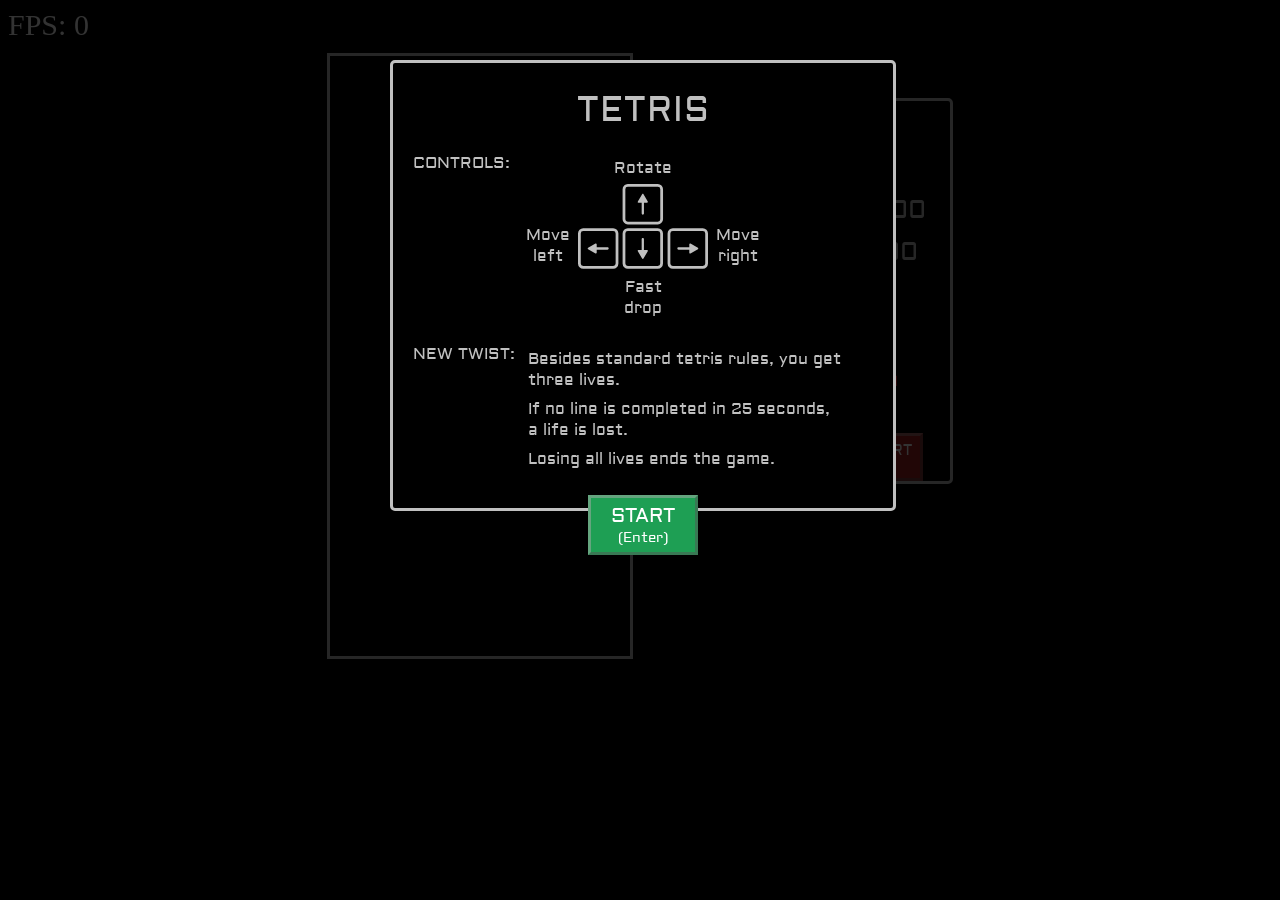
==== index.html @ b509561e "Fixed tileRow being integer" ====
<!DOCTYPE html>
<html lang="en">
<head>
    <meta charset="UTF-8">
    <title>GAME</title>
    <link rel="stylesheet" href="./static/style.css">
    <link rel="stylesheet" href="https://fonts.googleapis.com/css?family=Aldrich">
</head>
<body>
    <div id="fpsWrapper">
        <span>FPS:</span>
        <span id="fpsDisplay">0</span>
    </div>
    <div id="startBox">
        <span id="gameTitle">TETRIS</span>
        <span class="controlsTitle">CONTROLS:</span>
        <div id="controlsWrapper">
            <span id="controlsRotate">Rotate</span>
            <span id="controlsMoveLeft">Move<br>left</span>
            <svg id="controlsKeyImg" xmlns="http://www.w3.org/2000/svg" width="130px" viewBox="7 21.98 86 56.04"><g style="fill:silver;fill-opacity:1"><path d="M47.05 65.64h2.07v-7.17c0-.41.34-.75.75-.75s.75.34.75.75v7.17h2.07c.41 0 .66.44.46.79l-2.82 4.89a.53.53 0 0 1-.92 0l-2.82-4.89a.53.53 0 0 1 .46-.79zm5.65-31.28h-2.07v7.17c0 .41-.34.75-.75.75a.76.76 0 0 1-.75-.75v-7.17h-2.07a.53.53 0 0 1-.46-.79l2.82-4.89c.2-.35.71-.35.92 0l2.82 4.89c.2.35-.05.79-.46.79zm27.93 33.12V65.4h-7.17a.76.76 0 0 1-.75-.75c0-.41.34-.75.75-.75h7.17v-2.07c0-.41.44-.66.79-.46l4.89 2.82c.35.2.35.71 0 .92l-4.89 2.82a.52.52 0 0 1-.79-.45zm-61.26-5.65v2.07h7.17c.41 0 .75.34.75.75s-.34.75-.75.75h-7.17v2.07c0 .41-.44.66-.79.46l-4.89-2.82a.53.53 0 0 1 0-.92l4.89-2.82c.35-.2.79.05.79.46z" style="display:inline;fill:silver;fill-opacity:1"/><rect width="24.93" height="24.88" x="37.41" y="22.92" ry="2.55" style="fill:none;fill-opacity:1;stroke:silver;stroke-width:1.82146;stroke-linecap:round;stroke-linejoin:round;stroke-miterlimit:6.4;stroke-dasharray:none;stroke-opacity:1;paint-order:fill markers stroke"/><rect width="24.89" height="24.89" x="37.42" y="52.2" ry="2.55" style="fill:none;fill-opacity:1;stroke:silver;stroke-width:1.82063;stroke-linecap:round;stroke-linejoin:round;stroke-miterlimit:6.4;stroke-dasharray:none;stroke-opacity:1;paint-order:fill markers stroke"/><rect width="24.91" height="24.91" x="67.18" y="52.2" ry="2.55" style="fill:none;fill-opacity:1;stroke:silver;stroke-width:1.82193;stroke-linecap:round;stroke-linejoin:round;stroke-miterlimit:6.4;stroke-dasharray:none;stroke-opacity:1;paint-order:fill markers stroke"/><rect width="24.9" height="24.88" x="7.91" y="52.22" ry="2.55" style="fill:none;fill-opacity:1;stroke:silver;stroke-width:1.82055;stroke-linecap:round;stroke-linejoin:round;stroke-miterlimit:6.4;stroke-dasharray:none;stroke-opacity:1;paint-order:fill markers stroke"/></g></svg>
            <span id="controlsMoveRight">Move<br>right</span>
            <span id="controlsFastDrop">Fast<br>drop</span>
        </div>
        <span class="controlsTitle">NEW TWIST:</span>
        <span id="newTwistText">Besides standard tetris rules, you get three lives.<span class="break"></span>
                                If no line is completed in 25 seconds, a life is lost.<span class="break"></span>
                                Losing all lives ends the game.</span>
        <button id="startButton">
            <div class="buttonTextWrapper">
                <div id="startButtonText">START</div>
                <div id="startButtonTextShortcut">(Enter)</div>
            </div>
        </button>
    </div>
    <div id="startScreenOverlay"></div>
    <div id="container">
        <div id="gamebox">
            <div id="gameMessageBox">
                <span id="gameMessage"></span>
            </div>
        </div>
        <div id="board">
            <div id="nextTetrominoWrapper">
                <svg class="nextTetromino" xmlns="http://www.w3.org/2000/svg" height="60px" width="120px" viewBox="0 0 120 30"><path d="M2.9 2.9h25v25h-25z" style="fill:#d92327;fill-opacity:1;stroke-width:.17016"/><path d="M0 0v30l3-3V3h24l3-3z" style="fill:#ff4245;fill-opacity:1;stroke-width:.264583"/><path d="M30 0v30H0l3-3h24V3Z" style="fill:#a61b1e;fill-opacity:1;stroke-width:.264583"/><path d="M0 30v-1h1v-1h1v-1h1v1H2v1H1v1zM27 3V2h1V1h1V0h1v1h-1v1h-1v1z" style="fill:#9c191c;fill-opacity:1;stroke-width:.264583"/><path d="M2.9 2.9h25v25h-25z" style="fill:#d92327;fill-opacity:1;stroke-width:.17016" transform="translate(30)"/><path d="M0 0v30l3-3V3h24l3-3z" style="fill:#ff4245;fill-opacity:1;stroke-width:.264583" transform="translate(30)"/><path d="M30 0v30H0l3-3h24V3Z" style="fill:#a61b1e;fill-opacity:1;stroke-width:.264583" transform="translate(30)"/><path d="M0 30v-1h1v-1h1v-1h1v1H2v1H1v1zM27 3V2h1V1h1V0h1v1h-1v1h-1v1z" style="fill:#9c191c;fill-opacity:1;stroke-width:.264583" transform="translate(30)"/><path d="M2.9 2.9h25v25h-25z" style="fill:#d92327;fill-opacity:1;stroke-width:.17016" transform="translate(60)"/><path d="M0 0v30l3-3V3h24l3-3z" style="fill:#ff4245;fill-opacity:1;stroke-width:.264583" transform="translate(60)"/><path d="M30 0v30H0l3-3h24V3Z" style="fill:#a61b1e;fill-opacity:1;stroke-width:.264583" transform="translate(60)"/><path d="M0 30v-1h1v-1h1v-1h1v1H2v1H1v1zM27 3V2h1V1h1V0h1v1h-1v1h-1v1z" style="fill:#9c191c;fill-opacity:1;stroke-width:.264583" transform="translate(60)"/><path d="M2.9 2.9h25v25h-25z" style="fill:#d92327;fill-opacity:1;stroke-width:.17016" transform="translate(90)"/><path d="M0 0v30l3-3V3h24l3-3z" style="fill:#ff4245;fill-opacity:1;stroke-width:.264583" transform="translate(90)"/><path d="M30 0v30H0l3-3h24V3Z" style="fill:#a61b1e;fill-opacity:1;stroke-width:.264583" transform="translate(90)"/><path d="M0 30v-1h1v-1h1v-1h1v1H2v1H1v1zM27 3V2h1V1h1V0h1v1h-1v1h-1v1z" style="fill:#9c191c;fill-opacity:1;stroke-width:.264583" transform="translate(90)"/></svg>
                <svg class="nextTetromino" xmlns="http://www.w3.org/2000/svg" height="60px" width="60px" viewBox="0 0 60 60"><path d="M2.9 2.9h25v25h-25z" style="fill:#fed304;fill-opacity:1;stroke-width:.17016"/><path d="M0 0v30l3-3V3h24l3-3z" style="fill:#fee068;fill-opacity:1;stroke-width:.264583"/><path d="M30 0v30H0l3-3h24V3Z" style="fill:#cca903;fill-opacity:1;stroke-width:.264583"/><path d="M0 30v-1h1v-1h1v-1h1v1H2v1H1v1zM27 3V2h1V1h1V0h1v1h-1v1h-1v1z" style="fill:#c2a103;fill-opacity:1;stroke-width:.264583"/><path d="M2.9 2.9h25v25h-25z" style="fill:#fed304;fill-opacity:1;stroke-width:.17016" transform="translate(0 30)"/><path d="M0 0v30l3-3V3h24l3-3z" style="fill:#fee068;fill-opacity:1;stroke-width:.264583" transform="translate(0 30)"/><path d="M30 0v30H0l3-3h24V3Z" style="fill:#cca903;fill-opacity:1;stroke-width:.264583" transform="translate(0 30)"/><path d="M0 30v-1h1v-1h1v-1h1v1H2v1H1v1zM27 3V2h1V1h1V0h1v1h-1v1h-1v1z" style="fill:#c2a103;fill-opacity:1;stroke-width:.264583" transform="translate(0 30)"/><path d="M2.9 2.9h25v25h-25z" style="fill:#fed304;fill-opacity:1;stroke-width:.17016" transform="translate(30)"/><path d="M0 0v30l3-3V3h24l3-3z" style="fill:#fee068;fill-opacity:1;stroke-width:.264583" transform="translate(30)"/><path d="M30 0v30H0l3-3h24V3Z" style="fill:#cca903;fill-opacity:1;stroke-width:.264583" transform="translate(30)"/><path d="M0 30v-1h1v-1h1v-1h1v1H2v1H1v1zM27 3V2h1V1h1V0h1v1h-1v1h-1v1z" style="fill:#c2a103;fill-opacity:1;stroke-width:.264583" transform="translate(30)"/><path d="M2.9 2.9h25v25h-25z" style="fill:#fed304;fill-opacity:1;stroke-width:.17016" transform="translate(30 30)"/><path d="M0 0v30l3-3V3h24l3-3z" style="fill:#fee068;fill-opacity:1;stroke-width:.264583" transform="translate(30 30)"/><path d="M30 0v30H0l3-3h24V3Z" style="fill:#cca903;fill-opacity:1;stroke-width:.264583" transform="translate(30 30)"/><path d="M0 30v-1h1v-1h1v-1h1v1H2v1H1v1zM27 3V2h1V1h1V0h1v1h-1v1h-1v1z" style="fill:#c2a103;fill-opacity:1;stroke-width:.264583" transform="translate(30 30)"/></svg>
                <svg class="nextTetromino" xmlns="http://www.w3.org/2000/svg" height="60px" width="120px" viewBox="0 0 90 60"><path d="M2.9 2.9h25v25h-25z" style="fill:#eb85b6;fill-opacity:1;stroke-width:.17016" transform="translate(30)"/><path d="M0 0v30l3-3V3h24l3-3z" style="fill:#ffa3cf;fill-opacity:1;stroke-width:.264583" transform="translate(30)"/><path d="M30 0v30H0l3-3h24V3Z" style="fill:#b8688e;fill-opacity:1;stroke-width:.264583" transform="translate(30)"/><path d="M0 30v-1h1v-1h1v-1h1v1H2v1H1v1zM27 3V2h1V1h1V0h1v1h-1v1h-1v1z" style="fill:#ad6186;fill-opacity:1;stroke-width:.264583" transform="translate(30)"/><path d="M2.9 2.9h25v25h-25z" style="fill:#eb85b6;fill-opacity:1;stroke-width:.17016" transform="translate(30 30)"/><path d="M0 0v30l3-3V3h24l3-3z" style="fill:#ffa3cf;fill-opacity:1;stroke-width:.264583" transform="translate(30 30)"/><path d="M30 0v30H0l3-3h24V3Z" style="fill:#b8688e;fill-opacity:1;stroke-width:.264583" transform="translate(30 30)"/><path d="M0 30v-1h1v-1h1v-1h1v1H2v1H1v1zM27 3V2h1V1h1V0h1v1h-1v1h-1v1z" style="fill:#ad6186;fill-opacity:1;stroke-width:.264583" transform="translate(30 30)"/><path d="M2.9 2.9h25v25h-25z" style="fill:#eb85b6;fill-opacity:1;stroke-width:.17016" transform="translate(0 30)"/><path d="M0 0v30l3-3V3h24l3-3z" style="fill:#ffa3cf;fill-opacity:1;stroke-width:.264583" transform="translate(0 30)"/><path d="M30 0v30H0l3-3h24V3Z" style="fill:#b8688e;fill-opacity:1;stroke-width:.264583" transform="translate(0 30)"/><path d="M0 30v-1h1v-1h1v-1h1v1H2v1H1v1zM27 3V2h1V1h1V0h1v1h-1v1h-1v1z" style="fill:#ad6186;fill-opacity:1;stroke-width:.264583" transform="translate(0 30)"/><path d="M2.9 2.9h25v25h-25z" style="fill:#eb85b6;fill-opacity:1;stroke-width:.17016" transform="translate(60 30)"/><path d="M0 0v30l3-3V3h24l3-3z" style="fill:#ffa3cf;fill-opacity:1;stroke-width:.264583" transform="translate(60 30)"/><path d="M30 0v30H0l3-3h24V3Z" style="fill:#b8688e;fill-opacity:1;stroke-width:.264583" transform="translate(60 30)"/><path d="M0 30v-1h1v-1h1v-1h1v1H2v1H1v1zM27 3V2h1V1h1V0h1v1h-1v1h-1v1z" style="fill:#ad6186;fill-opacity:1;stroke-width:.264583" transform="translate(60 30)"/></svg>
                <svg class="nextTetromino" xmlns="http://www.w3.org/2000/svg" height="60px" width="120px" viewBox="0 0 90 60"><path d="M2.9 2.9h25v25h-25z" style="fill:#1fa054;fill-opacity:1;stroke-width:.17016" transform="translate(60)"/><path d="M0 0v30l3-3V3h24l3-3z" style="fill:#53bb6c;fill-opacity:1;stroke-width:.264583" transform="translate(60)"/><path d="M30 0v30H0l3-3h24V3Z" style="fill:#156e3a;fill-opacity:1;stroke-width:.264583" transform="translate(60)"/><path d="M0 30v-1h1v-1h1v-1h1v1H2v1H1v1zM27 3V2h1V1h1V0h1v1h-1v1h-1v1z" style="fill:#166636;fill-opacity:1;stroke-width:.264583" transform="translate(60)"/><path d="M2.9 2.9h25v25h-25z" style="fill:#1fa054;fill-opacity:1;stroke-width:.17016" transform="translate(0 30)"/><path d="M0 0v30l3-3V3h24l3-3z" style="fill:#53bb6c;fill-opacity:1;stroke-width:.264583" transform="translate(0 30)"/><path d="M30 0v30H0l3-3h24V3Z" style="fill:#156e3a;fill-opacity:1;stroke-width:.264583" transform="translate(0 30)"/><path d="M0 30v-1h1v-1h1v-1h1v1H2v1H1v1zM27 3V2h1V1h1V0h1v1h-1v1h-1v1z" style="fill:#166636;fill-opacity:1;stroke-width:.264583" transform="translate(0 30)"/><path d="M2.9 2.9h25v25h-25z" style="fill:#1fa054;fill-opacity:1;stroke-width:.17016" transform="translate(30 30)"/><path d="M0 0v30l3-3V3h24l3-3z" style="fill:#53bb6c;fill-opacity:1;stroke-width:.264583" transform="translate(30 30)"/><path d="M30 0v30H0l3-3h24V3Z" style="fill:#156e3a;fill-opacity:1;stroke-width:.264583" transform="translate(30 30)"/><path d="M0 30v-1h1v-1h1v-1h1v1H2v1H1v1zM27 3V2h1V1h1V0h1v1h-1v1h-1v1z" style="fill:#166636;fill-opacity:1;stroke-width:.264583" transform="translate(30 30)"/><path d="M2.9 2.9h25v25h-25z" style="fill:#1fa054;fill-opacity:1;stroke-width:.17016" transform="translate(60 30)"/><path d="M0 0v30l3-3V3h24l3-3z" style="fill:#53bb6c;fill-opacity:1;stroke-width:.264583" transform="translate(60 30)"/><path d="M30 0v30H0l3-3h24V3Z" style="fill:#156e3a;fill-opacity:1;stroke-width:.264583" transform="translate(60 30)"/><path d="M0 30v-1h1v-1h1v-1h1v1H2v1H1v1zM27 3V2h1V1h1V0h1v1h-1v1h-1v1z" style="fill:#166636;fill-opacity:1;stroke-width:.264583" transform="translate(60 30)"/></svg>
                <svg class="nextTetromino" xmlns="http://www.w3.org/2000/svg" height="60px" width="120px" viewBox="0 0 90 60"><path d="M2.9 2.9h25v25h-25z" style="fill:#5c4133;fill-opacity:1;stroke-width:.17016"/><path d="M0 0v30l3-3V3h24l3-3z" style="fill:#8f654f;fill-opacity:1;stroke-width:.264583"/><path d="M30 0v30H0l3-3h24V3Z" style="fill:#291d17;fill-opacity:1;stroke-width:.264583"/><path d="M0 30v-1h1v-1h1v-1h1v1H2v1H1v1zM27 3V2h1V1h1V0h1v1h-1v1h-1v1z" style="fill:#211712;fill-opacity:1;stroke-width:.264583"/><path d="M2.9 2.9h25v25h-25z" style="fill:#5c4133;fill-opacity:1;stroke-width:.17016" transform="translate(0 30)"/><path d="M0 0v30l3-3V3h24l3-3z" style="fill:#8f654f;fill-opacity:1;stroke-width:.264583" transform="translate(0 30)"/><path d="M30 0v30H0l3-3h24V3Z" style="fill:#291d17;fill-opacity:1;stroke-width:.264583" transform="translate(0 30)"/><path d="M0 30v-1h1v-1h1v-1h1v1H2v1H1v1zM27 3V2h1V1h1V0h1v1h-1v1h-1v1z" style="fill:#211712;fill-opacity:1;stroke-width:.264583" transform="translate(0 30)"/><path d="M2.9 2.9h25v25h-25z" style="fill:#5c4133;fill-opacity:1;stroke-width:.17016" transform="translate(30 30)"/><path d="M0 0v30l3-3V3h24l3-3z" style="fill:#8f654f;fill-opacity:1;stroke-width:.264583" transform="translate(30 30)"/><path d="M30 0v30H0l3-3h24V3Z" style="fill:#291d17;fill-opacity:1;stroke-width:.264583" transform="translate(30 30)"/><path d="M0 30v-1h1v-1h1v-1h1v1H2v1H1v1zM27 3V2h1V1h1V0h1v1h-1v1h-1v1z" style="fill:#211712;fill-opacity:1;stroke-width:.264583" transform="translate(30 30)"/><path d="M2.9 2.9h25v25h-25z" style="fill:#5c4133;fill-opacity:1;stroke-width:.17016" transform="translate(60 30)"/><path d="M0 0v30l3-3V3h24l3-3z" style="fill:#8f654f;fill-opacity:1;stroke-width:.264583" transform="translate(60 30)"/><path d="M30 0v30H0l3-3h24V3Z" style="fill:#291d17;fill-opacity:1;stroke-width:.264583" transform="translate(60 30)"/><path d="M0 30v-1h1v-1h1v-1h1v1H2v1H1v1zM27 3V2h1V1h1V0h1v1h-1v1h-1v1z" style="fill:#211712;fill-opacity:1;stroke-width:.264583" transform="translate(60 30)"/></svg>
                <svg class="nextTetromino" xmlns="http://www.w3.org/2000/svg" height="60px" width="120px" viewBox="0 0 90 60"><path d="M2.9 2.9h25v25h-25z" style="fill:#39a8a3;fill-opacity:1;stroke-width:.17016" transform="translate(30)"/><path d="M0 0v30l3-3V3h24l3-3z" style="fill:#4adbd5;fill-opacity:1;stroke-width:.264583" transform="translate(30)"/><path d="M30 0v30H0l3-3h24V3Z" style="fill:#287572;fill-opacity:1;stroke-width:.264583" transform="translate(30)"/><path d="M0 30v-1h1v-1h1v-1h1v1H2v1H1v1zM27 3V2h1V1h1V0h1v1h-1v1h-1v1z" style="fill:#256e6b;fill-opacity:1;stroke-width:.264583" transform="translate(30)"/><path d="M2.9 2.9h25v25h-25z" style="fill:#39a8a3;fill-opacity:1;stroke-width:.17016" transform="translate(0 30)"/><path d="M0 0v30l3-3V3h24l3-3z" style="fill:#4adbd5;fill-opacity:1;stroke-width:.264583" transform="translate(0 30)"/><path d="M30 0v30H0l3-3h24V3Z" style="fill:#287572;fill-opacity:1;stroke-width:.264583" transform="translate(0 30)"/><path d="M0 30v-1h1v-1h1v-1h1v1H2v1H1v1zM27 3V2h1V1h1V0h1v1h-1v1h-1v1z" style="fill:#256e6b;fill-opacity:1;stroke-width:.264583" transform="translate(0 30)"/><path d="M2.9 2.9h25v25h-25z" style="fill:#39a8a3;fill-opacity:1;stroke-width:.17016" transform="translate(30 30)"/><path d="M0 0v30l3-3V3h24l3-3z" style="fill:#4adbd5;fill-opacity:1;stroke-width:.264583" transform="translate(30 30)"/><path d="M30 0v30H0l3-3h24V3Z" style="fill:#287572;fill-opacity:1;stroke-width:.264583" transform="translate(30 30)"/><path d="M0 30v-1h1v-1h1v-1h1v1H2v1H1v1zM27 3V2h1V1h1V0h1v1h-1v1h-1v1z" style="fill:#256e6b;fill-opacity:1;stroke-width:.264583" transform="translate(30 30)"/><path d="M2.9 2.9h25v25h-25z" style="fill:#39a8a3;fill-opacity:1;stroke-width:.17016" transform="translate(60)"/><path d="M0 0v30l3-3V3h24l3-3z" style="fill:#4adbd5;fill-opacity:1;stroke-width:.264583" transform="translate(60)"/><path d="M30 0v30H0l3-3h24V3Z" style="fill:#287572;fill-opacity:1;stroke-width:.264583" transform="translate(60)"/><path d="M0 30v-1h1v-1h1v-1h1v1H2v1H1v1zM27 3V2h1V1h1V0h1v1h-1v1h-1v1z" style="fill:#256e6b;fill-opacity:1;stroke-width:.264583" transform="translate(60)"/></svg>
                <svg class="nextTetromino" xmlns="http://www.w3.org/2000/svg" height="60px" width="120px" viewBox="0 0 90 60"><path d="M2.9 2.9h25v25h-25z" style="fill:#7e3d97;fill-opacity:1;stroke-width:.17016"/><path d="M0 0v30l3-3V3h24l3-3z" style="fill:#955aa4;fill-opacity:1;stroke-width:.264583"/><path d="M30 0v30H0l3-3h24V3Z" style="fill:#532963;fill-opacity:1;stroke-width:.264583"/><path d="M0 30v-1h1v-1h1v-1h1v1H2v1H1v1zM27 3V2h1V1h1V0h1v1h-1v1h-1v1z" style="fill:#4a2459;fill-opacity:1;stroke-width:.264583"/><path d="M2.9 2.9h25v25h-25z" style="fill:#7e3d97;fill-opacity:1;stroke-width:.17016" transform="translate(30)"/><path d="M0 0v30l3-3V3h24l3-3z" style="fill:#955aa4;fill-opacity:1;stroke-width:.264583" transform="translate(30)"/><path d="M30 0v30H0l3-3h24V3Z" style="fill:#532963;fill-opacity:1;stroke-width:.264583" transform="translate(30)"/><path d="M0 30v-1h1v-1h1v-1h1v1H2v1H1v1zM27 3V2h1V1h1V0h1v1h-1v1h-1v1z" style="fill:#4a2459;fill-opacity:1;stroke-width:.264583" transform="translate(30)"/><path d="M2.9 2.9h25v25h-25z" style="fill:#7e3d97;fill-opacity:1;stroke-width:.17016" transform="translate(30 30)"/><path d="M0 0v30l3-3V3h24l3-3z" style="fill:#955aa4;fill-opacity:1;stroke-width:.264583" transform="translate(30 30)"/><path d="M30 0v30H0l3-3h24V3Z" style="fill:#532963;fill-opacity:1;stroke-width:.264583" transform="translate(30 30)"/><path d="M0 30v-1h1v-1h1v-1h1v1H2v1H1v1zM27 3V2h1V1h1V0h1v1h-1v1h-1v1z" style="fill:#4a2459;fill-opacity:1;stroke-width:.264583" transform="translate(30 30)"/><path d="M2.9 2.9h25v25h-25z" style="fill:#7e3d97;fill-opacity:1;stroke-width:.17016" transform="translate(60 30)"/><path d="M0 0v30l3-3V3h24l3-3z" style="fill:#955aa4;fill-opacity:1;stroke-width:.264583" transform="translate(60 30)"/><path d="M30 0v30H0l3-3h24V3Z" style="fill:#532963;fill-opacity:1;stroke-width:.264583" transform="translate(60 30)"/><path d="M0 30v-1h1v-1h1v-1h1v1H2v1H1v1zM27 3V2h1V1h1V0h1v1h-1v1h-1v1z" style="fill:#4a2459;fill-opacity:1;stroke-width:.264583" transform="translate(60 30)"/></svg>
            </div>
            <div id="boardInfoWrapper">
                <div id="boardInfoLeftColumn">
                    <span class="boardText">TIME</span>
                    <span class="boardText">SCORE</span>
                    <span class="boardText">LEVEL</span>
                    <span class="boardText">LINES</span>
                </div>
                <div id="boardInfoRightColumn">
                    <span id="mainTimer" class="boardValue">00:00</span>
                    <span id="score" class="boardValue">0000</span>
                    <span id="level" class="boardValue">1</span>
                    <span id="lines" class="boardValue">0</span>
                </div>
            </div>
            <div id="livesWrapper">
                <div class="heartWrapper">
                    <span class="heartStopper"></span>
                    <svg class="heart" xmlns="http://www.w3.org/2000/svg" height="40px" width="41px" viewBox="0 0 20 18">
                        <path d="M11 18H9v-1H8v-1H7v-1H6v-1H5v-1H4v-1H3v-1H2v-1H1V8H0V3h1V2h1V1h1V0h5v1h1v1h2V1h1V0h5v1h1v1h1v1h1v5h-1v2h-1v1h-1v1h-1v1h-1v1h-1v1h-1v1h-1v1h-1v1" style="fill:#d92327;fill-opacity:1"/>
                    </svg>
                </div>
                <div class="heartWrapper">
                    <span class="heartStopper"></span>
                    <svg class="heart" xmlns="http://www.w3.org/2000/svg" height="40px" width="41px" viewBox="0 0 20 18">
                        <path d="M11 18H9v-1H8v-1H7v-1H6v-1H5v-1H4v-1H3v-1H2v-1H1V8H0V3h1V2h1V1h1V0h5v1h1v1h2V1h1V0h5v1h1v1h1v1h1v5h-1v2h-1v1h-1v1h-1v1h-1v1h-1v1h-1v1h-1v1h-1v1" style="fill:#d92327;fill-opacity:1"/>
                    </svg>
                </div>
                <div class="heartWrapper">
                    <span class="heartStopper">25</span>
                    <svg class="heart" xmlns="http://www.w3.org/2000/svg" height="40px" width="41px" viewBox="0 0 20 18">
                        <path d="M11 18H9v-1H8v-1H7v-1H6v-1H5v-1H4v-1H3v-1H2v-1H1V8H0V3h1V2h1V1h1V0h5v1h1v1h2V1h1V0h5v1h1v1h1v1h1v5h-1v2h-1v1h-1v1h-1v1h-1v1h-1v1h-1v1h-1v1h-1v1" style="fill:#d92327;fill-opacity:1"/>
                    </svg>
                </div>
            </div>
            <div id="boardButtonsWrapper">
                <button id="pauseButton" class="pauseButtonRed">
                    <div class="buttonTextWrapper">
                        <div id="pauseButtonText" class="buttonText">PAUSE</div>
                        <div class="buttonTextShortcut">(Space)</div>
                    </div>
                </button>
                <button id="restartButton">
                    <div class="buttonTextWrapper">
                        <div class="buttonText">RESTART</div>
                        <div class="buttonTextShortcut">(R)</div>
                    </div>
                </button>
            </div>
        </div>
    </div>
    <script type="module" src="./static/script.js"></script>
</body>
</html>
---- static/style.css ----
body {
    background-color: black;
}

#container {
    display: flex;
    justify-content: center;
    column-gap: 5vw;
}

#fpsWrapper {
    position: absolute;
    color: white;
    font-size: 30px;
}

/* ------------------------------ TETROMINOES ------------------------------*/

.tetromino {
    margin: 0;
    padding: 0;
    position: absolute;
    top: 0px;
    left: 150px;
    line-height: 0;
}

.emptyTile {
    display: inline-block;
    margin: 0;
    padding: 0;
    width: 30px;
    height: 30px;
}

.tile {
    position: relative;
    margin: 0;
    padding: 0;
}

.tileFall {
    transition: transform 0.2s;
}

@keyframes brightenMiddle {
    0% {}
    70% {fill: #f2f2f2;}
    100% {opacity: 0;}
}

.tileMiddleBrighten {
    animation: brightenMiddle 0.3s forwards;
}

@keyframes brightenLeft {
    0% {}
    70% {fill: #ffffff;}
    100% {opacity: 0;}
}

.tileLeftBrighten {
    animation: brightenLeft 0.3s forwards;
}

@keyframes brightenRight {
    0% {}
    70% {fill: #d1d1d1;}
    100% {opacity: 0;}
}

.tileRightBrighten {
    animation: brightenRight 0.3s forwards;
}

@keyframes brightenCorners {
    0% {}
    70% {fill: #c9c9c9;}
    100% {opacity: 0;}
}

.tileCornersBrighten {
    animation: brightenCorners 0.3s forwards;
}

/* ------------------------------ START SCREEN ------------------------------*/

#startBox {
    display: flex;
    flex-direction: column;
    position: fixed;
    border: 3px solid #C0C0C0;
    background-color: black;
    border-radius: 5px;
    font-family: "Aldrich", sans-serif;
    color: #C0C0C0;
    z-index: 10;
    left: 50%;
    top: 60px;
    margin-left: -250px;
    height: 445px;
    width: 500px;
    align-items: center;
}

#startScreenOverlay {
    position: absolute;
    z-index: 9;
    top: 0;
    left: 0;
    width: 100%;
    height: 100%;
    background: rgba(0,0,0,0.8);
}

#gameTitle {
    font-size: 35px;
    letter-spacing: 1px;
    margin-bottom: -5px;
    margin-top: 25px;
}

/*------- START SCREEN: CONTROLS OVERVIEW -------*/

.controlsTitle {
    margin-top: 25px;
    align-self: start;
    margin-left: 20px;
}

#controlsWrapper {
    margin-top: -16px;
    display: grid;
    text-align: center;
    row-gap: 5px;
    column-gap: 5px;
    font-size: 16px;
}

#controlsRotate {
    grid-row: 1;
    grid-column: 2;
}

#controlsMoveLeft {
    grid-row: 2;
    grid-column: 1;
    align-self: end;
    margin-bottom: 2px;
    margin-right: 3px;
}

#controlsKeyImg {
    grid-row: 2;
    grid-column: 2;
}

#controlsMoveRight {
    grid-row: 2;
    grid-column: 3;
    align-self: end;
    margin-bottom: 2px;
    margin-left: 3px;
}

#controlsFastDrop {
    margin-top: 3px;
    grid-row: 3;
    grid-column: 2;
}

/*------- START SCREEN: RULES TEXT -------*/

#newTwistText {
    margin-left: 135px;
    margin-right: 52px;
    margin-top: -16px;
}

.break {
    display: block;
    margin-bottom: 8px;
}

/*------- START SCREEN: START BUTTON -------*/

#startButton {
    border-top: 3px inset rgba(255,255,255,.5);
    border-left: 3px inset rgba(255,255,255,.5);
	border-right: 3px inset rgba(0,0,0,.5);
    border-bottom: 3px inset rgba(0,0,0,.5);
	cursor: pointer;
	width: 110px;
    padding: 0;
    margin-top: 25px;
    display: flex;
    justify-content: center;
    align-content: center;
    background: hsl(145, 68%, 37%);

    &:focus,
	&:hover {
		background: hsl(145, 91%, 42%);
	}
}

#startButtonText {
    font-size: 20px;
}

#startButtonTextShortcut {
    font-size: 14px;
}

/* -------------------------------- GAMEBOX --------------------------------*/

#gamebox {
    position: relative;
    background-color: black;
    border: 3px solid #C0C0C0;
    margin-top: 5vh;
    height: 600px;
    width: 300px;
    min-width: 300px;
}

/*------- GAMEBOX: MESSAGE BOX -------*/

#gameMessageBox {
    display: none;
    position: absolute;
    background-color: black;
    z-index: 8;
    border: 3px solid #C0C0C0;
    border-radius: 5px;
    left: 57px;
    top: 200px;
    height: 60px;
    width: 180px;
    justify-content: center;
    align-items: center;
}

#gameMessage {
    font-family: "Aldrich", sans-serif;
    color: #C0C0C0;
    font-size: 25px;
    margin-bottom: -5px;
}

/* ------------------------------ STATUS BOARD ------------------------------*/

#board {
    border: 3px solid #C0C0C0;
    border-radius: 5px;
    margin-top: 10vh;
    height: 380px;
    width: 250px;
    min-width: 250px;
    font-family: "Aldrich", sans-serif;
    color: #C0C0C0;
    display: flex;
    flex-direction: column;
}

/*--------- STATUS BOARD: NEXT TETROMINO ---------*/

#nextTetrominoWrapper {
    margin-top: 25px;
    height: 60px;
    display: flex;
    justify-content: center;
}

.nextTetromino {
    opacity: 0;
    position: absolute;
}

#test1 {
    opacity: 1;
}

/*---------- STATUS BOARD: TIME & SCORE ----------*/

#boardInfoWrapper {
    display: flex;
    justify-content: center;
    column-gap: 30px;
    margin-top: 25px;
    font-size: 25px;
}

#boardInfoLeftColumn {
    display: flex;
    flex-direction: column;
    row-gap: 10px;
}

#boardInfoRightColumn {
    display: flex;
    flex-direction: column;
    row-gap: 10px;
}

.boardValue {
    width: 81px;
}

/*-------------- STATUS BOARD: LIVES --------------*/

#livesWrapper {
    align-self: center;
    margin-top: 15px;
    display: flex;
    column-gap: 10px;
    width: 143px;
}

.heartWrapper {
    display: flex;
    align-items: center;
    justify-content: center;
}

.heartStopper {
    position: absolute;
    font-size: 22px;
    color: #cecece;
    z-index: 9;
}

.heart {
    transform-origin: center;
}

@keyframes refillHeartAnimation {
    50% {transform: scale(1.2);}
}

.refillHeart {
    animation: refillHeartAnimation 0.6s;
}

@keyframes heartBlinkLastSecsAnimation {
    0% {}
    20% {opacity: 0;}
    40% {opacity: 1;}
}

.heartBlinkLastSecs {
    animation: heartBlinkLastSecsAnimation 1s;
    animation-iteration-count: 3;
}

@keyframes removeHeartAnimation {
    0% {}
    20% {opacity: 0;}
    40% {opacity: 1;}
    60% {opacity: 0;}
    80% {opacity: 1;}
    100% {opacity: 0;}
}

.removedHeart {
    animation: removeHeartAnimation 0.5s forwards;
}

/*------- STATUS BOARD: PAUSE/RESTART BUTTONS -------*/

#boardButtonsWrapper {
    display: flex;
    column-gap: 12px;
    justify-content: center;
    margin-top: 25px;
}

#boardButtonsWrapper button {
    border-top: 3px inset rgba(255,255,255,.5);
    border-left: 3px inset rgba(255,255,255,.5);
	border-right: 3px inset rgba(0,0,0,.5);
    border-bottom: 3px inset rgba(0,0,0,.5);
	cursor: pointer;
	width: 92px;
    padding: 0;
    display: flex;
    justify-content: center;
    align-content: center;
}

.pauseButtonRed {
    background: hsl(177, 60%, 38%);

    &:focus,
	&:hover {
		background: hsl(177, 83%, 43%);
	}
}

.pauseButtonGreen {
    background: hsl(145, 68%, 37%);

    &:focus,
	&:hover {
		background: hsl(145, 91%, 42%);
	}
}

#restartButton {
    background: hsl(359, 70%, 38%);

    &:focus,
	&:hover {
		background: hsl(359, 93%, 43%);
	}
}

.buttonTextWrapper {
    padding: 4px;
    padding-top: 5px;
    font-family: "Aldrich", sans-serif;
	color: white;
}

.buttonText {
    font-size: 15px;
}

.buttonTextShortcut {
    font-size: 10px;
}
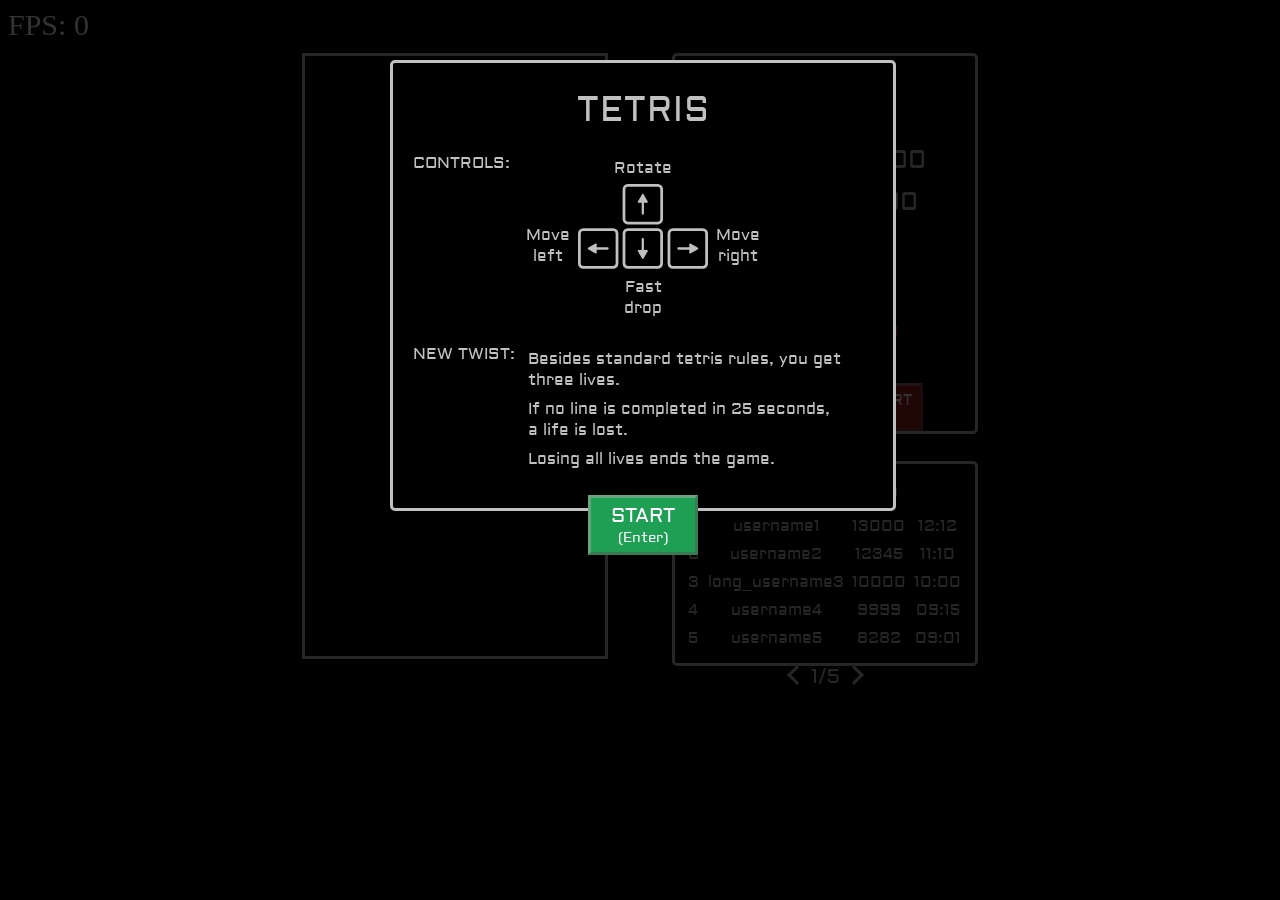
==== commit 79ae0c4d: "Scoreboard and score adding front end. No api calls yet" ====
--- a/index.html
+++ b/index.html
@@ -2,7 +2,7 @@
 <html lang="en">
 <head>
     <meta charset="UTF-8">
-    <title>GAME</title>
+    <title>TETRIS</title>
     <link rel="stylesheet" href="./static/style.css">
     <link rel="stylesheet" href="https://fonts.googleapis.com/css?family=Aldrich">
 </head>
@@ -27,78 +27,130 @@
                                 Losing all lives ends the game.</span>
         <button id="startButton">
             <div class="buttonTextWrapper">
-                <div id="startButtonText">START</div>
-                <div id="startButtonTextShortcut">(Enter)</div>
+                <div class="startSubmitButtonText">START</div>
+                <div class="startSubmitButtonTextShortcut">(Enter)</div>
             </div>
         </button>
     </div>
-    <div id="startScreenOverlay"></div>
+    <div id="gameOverBox">
+        <span id="gameOverTitle">GAME OVER</span>
+        <span id="gameOverText">{responseText} You've scored {score} points, ranking at position #XX on scoreboard, which puts you in the top XX% of all players.</span>
+        <span id="gameOverNameText">Enter your name for scoreboard:</span>
+        <input id="nameInput" maxlength="14">
+        <button id="submitScoreButton" disabled>
+            <div class="buttonTextWrapper">
+                <div class="startSubmitButtonText">SUBMIT</div>
+                <div class="startSubmitButtonTextShortcut">(Enter)</div>
+            </div>
+        </button>
+    </div>
+    <div id="screenOverlay"></div>
     <div id="container">
         <div id="gamebox">
             <div id="gameMessageBox">
                 <span id="gameMessage"></span>
             </div>
         </div>
-        <div id="board">
-            <div id="nextTetrominoWrapper">
-                <svg class="nextTetromino" xmlns="http://www.w3.org/2000/svg" height="60px" width="120px" viewBox="0 0 120 30"><path d="M2.9 2.9h25v25h-25z" style="fill:#d92327;fill-opacity:1;stroke-width:.17016"/><path d="M0 0v30l3-3V3h24l3-3z" style="fill:#ff4245;fill-opacity:1;stroke-width:.264583"/><path d="M30 0v30H0l3-3h24V3Z" style="fill:#a61b1e;fill-opacity:1;stroke-width:.264583"/><path d="M0 30v-1h1v-1h1v-1h1v1H2v1H1v1zM27 3V2h1V1h1V0h1v1h-1v1h-1v1z" style="fill:#9c191c;fill-opacity:1;stroke-width:.264583"/><path d="M2.9 2.9h25v25h-25z" style="fill:#d92327;fill-opacity:1;stroke-width:.17016" transform="translate(30)"/><path d="M0 0v30l3-3V3h24l3-3z" style="fill:#ff4245;fill-opacity:1;stroke-width:.264583" transform="translate(30)"/><path d="M30 0v30H0l3-3h24V3Z" style="fill:#a61b1e;fill-opacity:1;stroke-width:.264583" transform="translate(30)"/><path d="M0 30v-1h1v-1h1v-1h1v1H2v1H1v1zM27 3V2h1V1h1V0h1v1h-1v1h-1v1z" style="fill:#9c191c;fill-opacity:1;stroke-width:.264583" transform="translate(30)"/><path d="M2.9 2.9h25v25h-25z" style="fill:#d92327;fill-opacity:1;stroke-width:.17016" transform="translate(60)"/><path d="M0 0v30l3-3V3h24l3-3z" style="fill:#ff4245;fill-opacity:1;stroke-width:.264583" transform="translate(60)"/><path d="M30 0v30H0l3-3h24V3Z" style="fill:#a61b1e;fill-opacity:1;stroke-width:.264583" transform="translate(60)"/><path d="M0 30v-1h1v-1h1v-1h1v1H2v1H1v1zM27 3V2h1V1h1V0h1v1h-1v1h-1v1z" style="fill:#9c191c;fill-opacity:1;stroke-width:.264583" transform="translate(60)"/><path d="M2.9 2.9h25v25h-25z" style="fill:#d92327;fill-opacity:1;stroke-width:.17016" transform="translate(90)"/><path d="M0 0v30l3-3V3h24l3-3z" style="fill:#ff4245;fill-opacity:1;stroke-width:.264583" transform="translate(90)"/><path d="M30 0v30H0l3-3h24V3Z" style="fill:#a61b1e;fill-opacity:1;stroke-width:.264583" transform="translate(90)"/><path d="M0 30v-1h1v-1h1v-1h1v1H2v1H1v1zM27 3V2h1V1h1V0h1v1h-1v1h-1v1z" style="fill:#9c191c;fill-opacity:1;stroke-width:.264583" transform="translate(90)"/></svg>
-                <svg class="nextTetromino" xmlns="http://www.w3.org/2000/svg" height="60px" width="60px" viewBox="0 0 60 60"><path d="M2.9 2.9h25v25h-25z" style="fill:#fed304;fill-opacity:1;stroke-width:.17016"/><path d="M0 0v30l3-3V3h24l3-3z" style="fill:#fee068;fill-opacity:1;stroke-width:.264583"/><path d="M30 0v30H0l3-3h24V3Z" style="fill:#cca903;fill-opacity:1;stroke-width:.264583"/><path d="M0 30v-1h1v-1h1v-1h1v1H2v1H1v1zM27 3V2h1V1h1V0h1v1h-1v1h-1v1z" style="fill:#c2a103;fill-opacity:1;stroke-width:.264583"/><path d="M2.9 2.9h25v25h-25z" style="fill:#fed304;fill-opacity:1;stroke-width:.17016" transform="translate(0 30)"/><path d="M0 0v30l3-3V3h24l3-3z" style="fill:#fee068;fill-opacity:1;stroke-width:.264583" transform="translate(0 30)"/><path d="M30 0v30H0l3-3h24V3Z" style="fill:#cca903;fill-opacity:1;stroke-width:.264583" transform="translate(0 30)"/><path d="M0 30v-1h1v-1h1v-1h1v1H2v1H1v1zM27 3V2h1V1h1V0h1v1h-1v1h-1v1z" style="fill:#c2a103;fill-opacity:1;stroke-width:.264583" transform="translate(0 30)"/><path d="M2.9 2.9h25v25h-25z" style="fill:#fed304;fill-opacity:1;stroke-width:.17016" transform="translate(30)"/><path d="M0 0v30l3-3V3h24l3-3z" style="fill:#fee068;fill-opacity:1;stroke-width:.264583" transform="translate(30)"/><path d="M30 0v30H0l3-3h24V3Z" style="fill:#cca903;fill-opacity:1;stroke-width:.264583" transform="translate(30)"/><path d="M0 30v-1h1v-1h1v-1h1v1H2v1H1v1zM27 3V2h1V1h1V0h1v1h-1v1h-1v1z" style="fill:#c2a103;fill-opacity:1;stroke-width:.264583" transform="translate(30)"/><path d="M2.9 2.9h25v25h-25z" style="fill:#fed304;fill-opacity:1;stroke-width:.17016" transform="translate(30 30)"/><path d="M0 0v30l3-3V3h24l3-3z" style="fill:#fee068;fill-opacity:1;stroke-width:.264583" transform="translate(30 30)"/><path d="M30 0v30H0l3-3h24V3Z" style="fill:#cca903;fill-opacity:1;stroke-width:.264583" transform="translate(30 30)"/><path d="M0 30v-1h1v-1h1v-1h1v1H2v1H1v1zM27 3V2h1V1h1V0h1v1h-1v1h-1v1z" style="fill:#c2a103;fill-opacity:1;stroke-width:.264583" transform="translate(30 30)"/></svg>
-                <svg class="nextTetromino" xmlns="http://www.w3.org/2000/svg" height="60px" width="120px" viewBox="0 0 90 60"><path d="M2.9 2.9h25v25h-25z" style="fill:#eb85b6;fill-opacity:1;stroke-width:.17016" transform="translate(30)"/><path d="M0 0v30l3-3V3h24l3-3z" style="fill:#ffa3cf;fill-opacity:1;stroke-width:.264583" transform="translate(30)"/><path d="M30 0v30H0l3-3h24V3Z" style="fill:#b8688e;fill-opacity:1;stroke-width:.264583" transform="translate(30)"/><path d="M0 30v-1h1v-1h1v-1h1v1H2v1H1v1zM27 3V2h1V1h1V0h1v1h-1v1h-1v1z" style="fill:#ad6186;fill-opacity:1;stroke-width:.264583" transform="translate(30)"/><path d="M2.9 2.9h25v25h-25z" style="fill:#eb85b6;fill-opacity:1;stroke-width:.17016" transform="translate(30 30)"/><path d="M0 0v30l3-3V3h24l3-3z" style="fill:#ffa3cf;fill-opacity:1;stroke-width:.264583" transform="translate(30 30)"/><path d="M30 0v30H0l3-3h24V3Z" style="fill:#b8688e;fill-opacity:1;stroke-width:.264583" transform="translate(30 30)"/><path d="M0 30v-1h1v-1h1v-1h1v1H2v1H1v1zM27 3V2h1V1h1V0h1v1h-1v1h-1v1z" style="fill:#ad6186;fill-opacity:1;stroke-width:.264583" transform="translate(30 30)"/><path d="M2.9 2.9h25v25h-25z" style="fill:#eb85b6;fill-opacity:1;stroke-width:.17016" transform="translate(0 30)"/><path d="M0 0v30l3-3V3h24l3-3z" style="fill:#ffa3cf;fill-opacity:1;stroke-width:.264583" transform="translate(0 30)"/><path d="M30 0v30H0l3-3h24V3Z" style="fill:#b8688e;fill-opacity:1;stroke-width:.264583" transform="translate(0 30)"/><path d="M0 30v-1h1v-1h1v-1h1v1H2v1H1v1zM27 3V2h1V1h1V0h1v1h-1v1h-1v1z" style="fill:#ad6186;fill-opacity:1;stroke-width:.264583" transform="translate(0 30)"/><path d="M2.9 2.9h25v25h-25z" style="fill:#eb85b6;fill-opacity:1;stroke-width:.17016" transform="translate(60 30)"/><path d="M0 0v30l3-3V3h24l3-3z" style="fill:#ffa3cf;fill-opacity:1;stroke-width:.264583" transform="translate(60 30)"/><path d="M30 0v30H0l3-3h24V3Z" style="fill:#b8688e;fill-opacity:1;stroke-width:.264583" transform="translate(60 30)"/><path d="M0 30v-1h1v-1h1v-1h1v1H2v1H1v1zM27 3V2h1V1h1V0h1v1h-1v1h-1v1z" style="fill:#ad6186;fill-opacity:1;stroke-width:.264583" transform="translate(60 30)"/></svg>
-                <svg class="nextTetromino" xmlns="http://www.w3.org/2000/svg" height="60px" width="120px" viewBox="0 0 90 60"><path d="M2.9 2.9h25v25h-25z" style="fill:#1fa054;fill-opacity:1;stroke-width:.17016" transform="translate(60)"/><path d="M0 0v30l3-3V3h24l3-3z" style="fill:#53bb6c;fill-opacity:1;stroke-width:.264583" transform="translate(60)"/><path d="M30 0v30H0l3-3h24V3Z" style="fill:#156e3a;fill-opacity:1;stroke-width:.264583" transform="translate(60)"/><path d="M0 30v-1h1v-1h1v-1h1v1H2v1H1v1zM27 3V2h1V1h1V0h1v1h-1v1h-1v1z" style="fill:#166636;fill-opacity:1;stroke-width:.264583" transform="translate(60)"/><path d="M2.9 2.9h25v25h-25z" style="fill:#1fa054;fill-opacity:1;stroke-width:.17016" transform="translate(0 30)"/><path d="M0 0v30l3-3V3h24l3-3z" style="fill:#53bb6c;fill-opacity:1;stroke-width:.264583" transform="translate(0 30)"/><path d="M30 0v30H0l3-3h24V3Z" style="fill:#156e3a;fill-opacity:1;stroke-width:.264583" transform="translate(0 30)"/><path d="M0 30v-1h1v-1h1v-1h1v1H2v1H1v1zM27 3V2h1V1h1V0h1v1h-1v1h-1v1z" style="fill:#166636;fill-opacity:1;stroke-width:.264583" transform="translate(0 30)"/><path d="M2.9 2.9h25v25h-25z" style="fill:#1fa054;fill-opacity:1;stroke-width:.17016" transform="translate(30 30)"/><path d="M0 0v30l3-3V3h24l3-3z" style="fill:#53bb6c;fill-opacity:1;stroke-width:.264583" transform="translate(30 30)"/><path d="M30 0v30H0l3-3h24V3Z" style="fill:#156e3a;fill-opacity:1;stroke-width:.264583" transform="translate(30 30)"/><path d="M0 30v-1h1v-1h1v-1h1v1H2v1H1v1zM27 3V2h1V1h1V0h1v1h-1v1h-1v1z" style="fill:#166636;fill-opacity:1;stroke-width:.264583" transform="translate(30 30)"/><path d="M2.9 2.9h25v25h-25z" style="fill:#1fa054;fill-opacity:1;stroke-width:.17016" transform="translate(60 30)"/><path d="M0 0v30l3-3V3h24l3-3z" style="fill:#53bb6c;fill-opacity:1;stroke-width:.264583" transform="translate(60 30)"/><path d="M30 0v30H0l3-3h24V3Z" style="fill:#156e3a;fill-opacity:1;stroke-width:.264583" transform="translate(60 30)"/><path d="M0 30v-1h1v-1h1v-1h1v1H2v1H1v1zM27 3V2h1V1h1V0h1v1h-1v1h-1v1z" style="fill:#166636;fill-opacity:1;stroke-width:.264583" transform="translate(60 30)"/></svg>
-                <svg class="nextTetromino" xmlns="http://www.w3.org/2000/svg" height="60px" width="120px" viewBox="0 0 90 60"><path d="M2.9 2.9h25v25h-25z" style="fill:#5c4133;fill-opacity:1;stroke-width:.17016"/><path d="M0 0v30l3-3V3h24l3-3z" style="fill:#8f654f;fill-opacity:1;stroke-width:.264583"/><path d="M30 0v30H0l3-3h24V3Z" style="fill:#291d17;fill-opacity:1;stroke-width:.264583"/><path d="M0 30v-1h1v-1h1v-1h1v1H2v1H1v1zM27 3V2h1V1h1V0h1v1h-1v1h-1v1z" style="fill:#211712;fill-opacity:1;stroke-width:.264583"/><path d="M2.9 2.9h25v25h-25z" style="fill:#5c4133;fill-opacity:1;stroke-width:.17016" transform="translate(0 30)"/><path d="M0 0v30l3-3V3h24l3-3z" style="fill:#8f654f;fill-opacity:1;stroke-width:.264583" transform="translate(0 30)"/><path d="M30 0v30H0l3-3h24V3Z" style="fill:#291d17;fill-opacity:1;stroke-width:.264583" transform="translate(0 30)"/><path d="M0 30v-1h1v-1h1v-1h1v1H2v1H1v1zM27 3V2h1V1h1V0h1v1h-1v1h-1v1z" style="fill:#211712;fill-opacity:1;stroke-width:.264583" transform="translate(0 30)"/><path d="M2.9 2.9h25v25h-25z" style="fill:#5c4133;fill-opacity:1;stroke-width:.17016" transform="translate(30 30)"/><path d="M0 0v30l3-3V3h24l3-3z" style="fill:#8f654f;fill-opacity:1;stroke-width:.264583" transform="translate(30 30)"/><path d="M30 0v30H0l3-3h24V3Z" style="fill:#291d17;fill-opacity:1;stroke-width:.264583" transform="translate(30 30)"/><path d="M0 30v-1h1v-1h1v-1h1v1H2v1H1v1zM27 3V2h1V1h1V0h1v1h-1v1h-1v1z" style="fill:#211712;fill-opacity:1;stroke-width:.264583" transform="translate(30 30)"/><path d="M2.9 2.9h25v25h-25z" style="fill:#5c4133;fill-opacity:1;stroke-width:.17016" transform="translate(60 30)"/><path d="M0 0v30l3-3V3h24l3-3z" style="fill:#8f654f;fill-opacity:1;stroke-width:.264583" transform="translate(60 30)"/><path d="M30 0v30H0l3-3h24V3Z" style="fill:#291d17;fill-opacity:1;stroke-width:.264583" transform="translate(60 30)"/><path d="M0 30v-1h1v-1h1v-1h1v1H2v1H1v1zM27 3V2h1V1h1V0h1v1h-1v1h-1v1z" style="fill:#211712;fill-opacity:1;stroke-width:.264583" transform="translate(60 30)"/></svg>
-                <svg class="nextTetromino" xmlns="http://www.w3.org/2000/svg" height="60px" width="120px" viewBox="0 0 90 60"><path d="M2.9 2.9h25v25h-25z" style="fill:#39a8a3;fill-opacity:1;stroke-width:.17016" transform="translate(30)"/><path d="M0 0v30l3-3V3h24l3-3z" style="fill:#4adbd5;fill-opacity:1;stroke-width:.264583" transform="translate(30)"/><path d="M30 0v30H0l3-3h24V3Z" style="fill:#287572;fill-opacity:1;stroke-width:.264583" transform="translate(30)"/><path d="M0 30v-1h1v-1h1v-1h1v1H2v1H1v1zM27 3V2h1V1h1V0h1v1h-1v1h-1v1z" style="fill:#256e6b;fill-opacity:1;stroke-width:.264583" transform="translate(30)"/><path d="M2.9 2.9h25v25h-25z" style="fill:#39a8a3;fill-opacity:1;stroke-width:.17016" transform="translate(0 30)"/><path d="M0 0v30l3-3V3h24l3-3z" style="fill:#4adbd5;fill-opacity:1;stroke-width:.264583" transform="translate(0 30)"/><path d="M30 0v30H0l3-3h24V3Z" style="fill:#287572;fill-opacity:1;stroke-width:.264583" transform="translate(0 30)"/><path d="M0 30v-1h1v-1h1v-1h1v1H2v1H1v1zM27 3V2h1V1h1V0h1v1h-1v1h-1v1z" style="fill:#256e6b;fill-opacity:1;stroke-width:.264583" transform="translate(0 30)"/><path d="M2.9 2.9h25v25h-25z" style="fill:#39a8a3;fill-opacity:1;stroke-width:.17016" transform="translate(30 30)"/><path d="M0 0v30l3-3V3h24l3-3z" style="fill:#4adbd5;fill-opacity:1;stroke-width:.264583" transform="translate(30 30)"/><path d="M30 0v30H0l3-3h24V3Z" style="fill:#287572;fill-opacity:1;stroke-width:.264583" transform="translate(30 30)"/><path d="M0 30v-1h1v-1h1v-1h1v1H2v1H1v1zM27 3V2h1V1h1V0h1v1h-1v1h-1v1z" style="fill:#256e6b;fill-opacity:1;stroke-width:.264583" transform="translate(30 30)"/><path d="M2.9 2.9h25v25h-25z" style="fill:#39a8a3;fill-opacity:1;stroke-width:.17016" transform="translate(60)"/><path d="M0 0v30l3-3V3h24l3-3z" style="fill:#4adbd5;fill-opacity:1;stroke-width:.264583" transform="translate(60)"/><path d="M30 0v30H0l3-3h24V3Z" style="fill:#287572;fill-opacity:1;stroke-width:.264583" transform="translate(60)"/><path d="M0 30v-1h1v-1h1v-1h1v1H2v1H1v1zM27 3V2h1V1h1V0h1v1h-1v1h-1v1z" style="fill:#256e6b;fill-opacity:1;stroke-width:.264583" transform="translate(60)"/></svg>
-                <svg class="nextTetromino" xmlns="http://www.w3.org/2000/svg" height="60px" width="120px" viewBox="0 0 90 60"><path d="M2.9 2.9h25v25h-25z" style="fill:#7e3d97;fill-opacity:1;stroke-width:.17016"/><path d="M0 0v30l3-3V3h24l3-3z" style="fill:#955aa4;fill-opacity:1;stroke-width:.264583"/><path d="M30 0v30H0l3-3h24V3Z" style="fill:#532963;fill-opacity:1;stroke-width:.264583"/><path d="M0 30v-1h1v-1h1v-1h1v1H2v1H1v1zM27 3V2h1V1h1V0h1v1h-1v1h-1v1z" style="fill:#4a2459;fill-opacity:1;stroke-width:.264583"/><path d="M2.9 2.9h25v25h-25z" style="fill:#7e3d97;fill-opacity:1;stroke-width:.17016" transform="translate(30)"/><path d="M0 0v30l3-3V3h24l3-3z" style="fill:#955aa4;fill-opacity:1;stroke-width:.264583" transform="translate(30)"/><path d="M30 0v30H0l3-3h24V3Z" style="fill:#532963;fill-opacity:1;stroke-width:.264583" transform="translate(30)"/><path d="M0 30v-1h1v-1h1v-1h1v1H2v1H1v1zM27 3V2h1V1h1V0h1v1h-1v1h-1v1z" style="fill:#4a2459;fill-opacity:1;stroke-width:.264583" transform="translate(30)"/><path d="M2.9 2.9h25v25h-25z" style="fill:#7e3d97;fill-opacity:1;stroke-width:.17016" transform="translate(30 30)"/><path d="M0 0v30l3-3V3h24l3-3z" style="fill:#955aa4;fill-opacity:1;stroke-width:.264583" transform="translate(30 30)"/><path d="M30 0v30H0l3-3h24V3Z" style="fill:#532963;fill-opacity:1;stroke-width:.264583" transform="translate(30 30)"/><path d="M0 30v-1h1v-1h1v-1h1v1H2v1H1v1zM27 3V2h1V1h1V0h1v1h-1v1h-1v1z" style="fill:#4a2459;fill-opacity:1;stroke-width:.264583" transform="translate(30 30)"/><path d="M2.9 2.9h25v25h-25z" style="fill:#7e3d97;fill-opacity:1;stroke-width:.17016" transform="translate(60 30)"/><path d="M0 0v30l3-3V3h24l3-3z" style="fill:#955aa4;fill-opacity:1;stroke-width:.264583" transform="translate(60 30)"/><path d="M30 0v30H0l3-3h24V3Z" style="fill:#532963;fill-opacity:1;stroke-width:.264583" transform="translate(60 30)"/><path d="M0 30v-1h1v-1h1v-1h1v1H2v1H1v1zM27 3V2h1V1h1V0h1v1h-1v1h-1v1z" style="fill:#4a2459;fill-opacity:1;stroke-width:.264583" transform="translate(60 30)"/></svg>
-            </div>
-            <div id="boardInfoWrapper">
-                <div id="boardInfoLeftColumn">
-                    <span class="boardText">TIME</span>
-                    <span class="boardText">SCORE</span>
-                    <span class="boardText">LEVEL</span>
-                    <span class="boardText">LINES</span>
+        <div id="boardsWrapper">
+            <div id="board">
+                <div id="nextTetrominoWrapper">
+                    <svg class="nextTetromino" xmlns="http://www.w3.org/2000/svg" height="60px" width="120px" viewBox="0 0 120 30"><path d="M2.9 2.9h25v25h-25z" style="fill:#d92327;fill-opacity:1;stroke-width:.17016"/><path d="M0 0v30l3-3V3h24l3-3z" style="fill:#ff4245;fill-opacity:1;stroke-width:.264583"/><path d="M30 0v30H0l3-3h24V3Z" style="fill:#a61b1e;fill-opacity:1;stroke-width:.264583"/><path d="M0 30v-1h1v-1h1v-1h1v1H2v1H1v1zM27 3V2h1V1h1V0h1v1h-1v1h-1v1z" style="fill:#9c191c;fill-opacity:1;stroke-width:.264583"/><path d="M2.9 2.9h25v25h-25z" style="fill:#d92327;fill-opacity:1;stroke-width:.17016" transform="translate(30)"/><path d="M0 0v30l3-3V3h24l3-3z" style="fill:#ff4245;fill-opacity:1;stroke-width:.264583" transform="translate(30)"/><path d="M30 0v30H0l3-3h24V3Z" style="fill:#a61b1e;fill-opacity:1;stroke-width:.264583" transform="translate(30)"/><path d="M0 30v-1h1v-1h1v-1h1v1H2v1H1v1zM27 3V2h1V1h1V0h1v1h-1v1h-1v1z" style="fill:#9c191c;fill-opacity:1;stroke-width:.264583" transform="translate(30)"/><path d="M2.9 2.9h25v25h-25z" style="fill:#d92327;fill-opacity:1;stroke-width:.17016" transform="translate(60)"/><path d="M0 0v30l3-3V3h24l3-3z" style="fill:#ff4245;fill-opacity:1;stroke-width:.264583" transform="translate(60)"/><path d="M30 0v30H0l3-3h24V3Z" style="fill:#a61b1e;fill-opacity:1;stroke-width:.264583" transform="translate(60)"/><path d="M0 30v-1h1v-1h1v-1h1v1H2v1H1v1zM27 3V2h1V1h1V0h1v1h-1v1h-1v1z" style="fill:#9c191c;fill-opacity:1;stroke-width:.264583" transform="translate(60)"/><path d="M2.9 2.9h25v25h-25z" style="fill:#d92327;fill-opacity:1;stroke-width:.17016" transform="translate(90)"/><path d="M0 0v30l3-3V3h24l3-3z" style="fill:#ff4245;fill-opacity:1;stroke-width:.264583" transform="translate(90)"/><path d="M30 0v30H0l3-3h24V3Z" style="fill:#a61b1e;fill-opacity:1;stroke-width:.264583" transform="translate(90)"/><path d="M0 30v-1h1v-1h1v-1h1v1H2v1H1v1zM27 3V2h1V1h1V0h1v1h-1v1h-1v1z" style="fill:#9c191c;fill-opacity:1;stroke-width:.264583" transform="translate(90)"/></svg>
+                    <svg class="nextTetromino" xmlns="http://www.w3.org/2000/svg" height="60px" width="60px" viewBox="0 0 60 60"><path d="M2.9 2.9h25v25h-25z" style="fill:#fed304;fill-opacity:1;stroke-width:.17016"/><path d="M0 0v30l3-3V3h24l3-3z" style="fill:#fee068;fill-opacity:1;stroke-width:.264583"/><path d="M30 0v30H0l3-3h24V3Z" style="fill:#cca903;fill-opacity:1;stroke-width:.264583"/><path d="M0 30v-1h1v-1h1v-1h1v1H2v1H1v1zM27 3V2h1V1h1V0h1v1h-1v1h-1v1z" style="fill:#c2a103;fill-opacity:1;stroke-width:.264583"/><path d="M2.9 2.9h25v25h-25z" style="fill:#fed304;fill-opacity:1;stroke-width:.17016" transform="translate(0 30)"/><path d="M0 0v30l3-3V3h24l3-3z" style="fill:#fee068;fill-opacity:1;stroke-width:.264583" transform="translate(0 30)"/><path d="M30 0v30H0l3-3h24V3Z" style="fill:#cca903;fill-opacity:1;stroke-width:.264583" transform="translate(0 30)"/><path d="M0 30v-1h1v-1h1v-1h1v1H2v1H1v1zM27 3V2h1V1h1V0h1v1h-1v1h-1v1z" style="fill:#c2a103;fill-opacity:1;stroke-width:.264583" transform="translate(0 30)"/><path d="M2.9 2.9h25v25h-25z" style="fill:#fed304;fill-opacity:1;stroke-width:.17016" transform="translate(30)"/><path d="M0 0v30l3-3V3h24l3-3z" style="fill:#fee068;fill-opacity:1;stroke-width:.264583" transform="translate(30)"/><path d="M30 0v30H0l3-3h24V3Z" style="fill:#cca903;fill-opacity:1;stroke-width:.264583" transform="translate(30)"/><path d="M0 30v-1h1v-1h1v-1h1v1H2v1H1v1zM27 3V2h1V1h1V0h1v1h-1v1h-1v1z" style="fill:#c2a103;fill-opacity:1;stroke-width:.264583" transform="translate(30)"/><path d="M2.9 2.9h25v25h-25z" style="fill:#fed304;fill-opacity:1;stroke-width:.17016" transform="translate(30 30)"/><path d="M0 0v30l3-3V3h24l3-3z" style="fill:#fee068;fill-opacity:1;stroke-width:.264583" transform="translate(30 30)"/><path d="M30 0v30H0l3-3h24V3Z" style="fill:#cca903;fill-opacity:1;stroke-width:.264583" transform="translate(30 30)"/><path d="M0 30v-1h1v-1h1v-1h1v1H2v1H1v1zM27 3V2h1V1h1V0h1v1h-1v1h-1v1z" style="fill:#c2a103;fill-opacity:1;stroke-width:.264583" transform="translate(30 30)"/></svg>
+                    <svg class="nextTetromino" xmlns="http://www.w3.org/2000/svg" height="60px" width="120px" viewBox="0 0 90 60"><path d="M2.9 2.9h25v25h-25z" style="fill:#eb85b6;fill-opacity:1;stroke-width:.17016" transform="translate(30)"/><path d="M0 0v30l3-3V3h24l3-3z" style="fill:#ffa3cf;fill-opacity:1;stroke-width:.264583" transform="translate(30)"/><path d="M30 0v30H0l3-3h24V3Z" style="fill:#b8688e;fill-opacity:1;stroke-width:.264583" transform="translate(30)"/><path d="M0 30v-1h1v-1h1v-1h1v1H2v1H1v1zM27 3V2h1V1h1V0h1v1h-1v1h-1v1z" style="fill:#ad6186;fill-opacity:1;stroke-width:.264583" transform="translate(30)"/><path d="M2.9 2.9h25v25h-25z" style="fill:#eb85b6;fill-opacity:1;stroke-width:.17016" transform="translate(30 30)"/><path d="M0 0v30l3-3V3h24l3-3z" style="fill:#ffa3cf;fill-opacity:1;stroke-width:.264583" transform="translate(30 30)"/><path d="M30 0v30H0l3-3h24V3Z" style="fill:#b8688e;fill-opacity:1;stroke-width:.264583" transform="translate(30 30)"/><path d="M0 30v-1h1v-1h1v-1h1v1H2v1H1v1zM27 3V2h1V1h1V0h1v1h-1v1h-1v1z" style="fill:#ad6186;fill-opacity:1;stroke-width:.264583" transform="translate(30 30)"/><path d="M2.9 2.9h25v25h-25z" style="fill:#eb85b6;fill-opacity:1;stroke-width:.17016" transform="translate(0 30)"/><path d="M0 0v30l3-3V3h24l3-3z" style="fill:#ffa3cf;fill-opacity:1;stroke-width:.264583" transform="translate(0 30)"/><path d="M30 0v30H0l3-3h24V3Z" style="fill:#b8688e;fill-opacity:1;stroke-width:.264583" transform="translate(0 30)"/><path d="M0 30v-1h1v-1h1v-1h1v1H2v1H1v1zM27 3V2h1V1h1V0h1v1h-1v1h-1v1z" style="fill:#ad6186;fill-opacity:1;stroke-width:.264583" transform="translate(0 30)"/><path d="M2.9 2.9h25v25h-25z" style="fill:#eb85b6;fill-opacity:1;stroke-width:.17016" transform="translate(60 30)"/><path d="M0 0v30l3-3V3h24l3-3z" style="fill:#ffa3cf;fill-opacity:1;stroke-width:.264583" transform="translate(60 30)"/><path d="M30 0v30H0l3-3h24V3Z" style="fill:#b8688e;fill-opacity:1;stroke-width:.264583" transform="translate(60 30)"/><path d="M0 30v-1h1v-1h1v-1h1v1H2v1H1v1zM27 3V2h1V1h1V0h1v1h-1v1h-1v1z" style="fill:#ad6186;fill-opacity:1;stroke-width:.264583" transform="translate(60 30)"/></svg>
+                    <svg class="nextTetromino" xmlns="http://www.w3.org/2000/svg" height="60px" width="120px" viewBox="0 0 90 60"><path d="M2.9 2.9h25v25h-25z" style="fill:#1fa054;fill-opacity:1;stroke-width:.17016" transform="translate(60)"/><path d="M0 0v30l3-3V3h24l3-3z" style="fill:#53bb6c;fill-opacity:1;stroke-width:.264583" transform="translate(60)"/><path d="M30 0v30H0l3-3h24V3Z" style="fill:#156e3a;fill-opacity:1;stroke-width:.264583" transform="translate(60)"/><path d="M0 30v-1h1v-1h1v-1h1v1H2v1H1v1zM27 3V2h1V1h1V0h1v1h-1v1h-1v1z" style="fill:#166636;fill-opacity:1;stroke-width:.264583" transform="translate(60)"/><path d="M2.9 2.9h25v25h-25z" style="fill:#1fa054;fill-opacity:1;stroke-width:.17016" transform="translate(0 30)"/><path d="M0 0v30l3-3V3h24l3-3z" style="fill:#53bb6c;fill-opacity:1;stroke-width:.264583" transform="translate(0 30)"/><path d="M30 0v30H0l3-3h24V3Z" style="fill:#156e3a;fill-opacity:1;stroke-width:.264583" transform="translate(0 30)"/><path d="M0 30v-1h1v-1h1v-1h1v1H2v1H1v1zM27 3V2h1V1h1V0h1v1h-1v1h-1v1z" style="fill:#166636;fill-opacity:1;stroke-width:.264583" transform="translate(0 30)"/><path d="M2.9 2.9h25v25h-25z" style="fill:#1fa054;fill-opacity:1;stroke-width:.17016" transform="translate(30 30)"/><path d="M0 0v30l3-3V3h24l3-3z" style="fill:#53bb6c;fill-opacity:1;stroke-width:.264583" transform="translate(30 30)"/><path d="M30 0v30H0l3-3h24V3Z" style="fill:#156e3a;fill-opacity:1;stroke-width:.264583" transform="translate(30 30)"/><path d="M0 30v-1h1v-1h1v-1h1v1H2v1H1v1zM27 3V2h1V1h1V0h1v1h-1v1h-1v1z" style="fill:#166636;fill-opacity:1;stroke-width:.264583" transform="translate(30 30)"/><path d="M2.9 2.9h25v25h-25z" style="fill:#1fa054;fill-opacity:1;stroke-width:.17016" transform="translate(60 30)"/><path d="M0 0v30l3-3V3h24l3-3z" style="fill:#53bb6c;fill-opacity:1;stroke-width:.264583" transform="translate(60 30)"/><path d="M30 0v30H0l3-3h24V3Z" style="fill:#156e3a;fill-opacity:1;stroke-width:.264583" transform="translate(60 30)"/><path d="M0 30v-1h1v-1h1v-1h1v1H2v1H1v1zM27 3V2h1V1h1V0h1v1h-1v1h-1v1z" style="fill:#166636;fill-opacity:1;stroke-width:.264583" transform="translate(60 30)"/></svg>
+                    <svg class="nextTetromino" xmlns="http://www.w3.org/2000/svg" height="60px" width="120px" viewBox="0 0 90 60"><path d="M2.9 2.9h25v25h-25z" style="fill:#5c4133;fill-opacity:1;stroke-width:.17016"/><path d="M0 0v30l3-3V3h24l3-3z" style="fill:#8f654f;fill-opacity:1;stroke-width:.264583"/><path d="M30 0v30H0l3-3h24V3Z" style="fill:#291d17;fill-opacity:1;stroke-width:.264583"/><path d="M0 30v-1h1v-1h1v-1h1v1H2v1H1v1zM27 3V2h1V1h1V0h1v1h-1v1h-1v1z" style="fill:#211712;fill-opacity:1;stroke-width:.264583"/><path d="M2.9 2.9h25v25h-25z" style="fill:#5c4133;fill-opacity:1;stroke-width:.17016" transform="translate(0 30)"/><path d="M0 0v30l3-3V3h24l3-3z" style="fill:#8f654f;fill-opacity:1;stroke-width:.264583" transform="translate(0 30)"/><path d="M30 0v30H0l3-3h24V3Z" style="fill:#291d17;fill-opacity:1;stroke-width:.264583" transform="translate(0 30)"/><path d="M0 30v-1h1v-1h1v-1h1v1H2v1H1v1zM27 3V2h1V1h1V0h1v1h-1v1h-1v1z" style="fill:#211712;fill-opacity:1;stroke-width:.264583" transform="translate(0 30)"/><path d="M2.9 2.9h25v25h-25z" style="fill:#5c4133;fill-opacity:1;stroke-width:.17016" transform="translate(30 30)"/><path d="M0 0v30l3-3V3h24l3-3z" style="fill:#8f654f;fill-opacity:1;stroke-width:.264583" transform="translate(30 30)"/><path d="M30 0v30H0l3-3h24V3Z" style="fill:#291d17;fill-opacity:1;stroke-width:.264583" transform="translate(30 30)"/><path d="M0 30v-1h1v-1h1v-1h1v1H2v1H1v1zM27 3V2h1V1h1V0h1v1h-1v1h-1v1z" style="fill:#211712;fill-opacity:1;stroke-width:.264583" transform="translate(30 30)"/><path d="M2.9 2.9h25v25h-25z" style="fill:#5c4133;fill-opacity:1;stroke-width:.17016" transform="translate(60 30)"/><path d="M0 0v30l3-3V3h24l3-3z" style="fill:#8f654f;fill-opacity:1;stroke-width:.264583" transform="translate(60 30)"/><path d="M30 0v30H0l3-3h24V3Z" style="fill:#291d17;fill-opacity:1;stroke-width:.264583" transform="translate(60 30)"/><path d="M0 30v-1h1v-1h1v-1h1v1H2v1H1v1zM27 3V2h1V1h1V0h1v1h-1v1h-1v1z" style="fill:#211712;fill-opacity:1;stroke-width:.264583" transform="translate(60 30)"/></svg>
+                    <svg class="nextTetromino" xmlns="http://www.w3.org/2000/svg" height="60px" width="120px" viewBox="0 0 90 60"><path d="M2.9 2.9h25v25h-25z" style="fill:#39a8a3;fill-opacity:1;stroke-width:.17016" transform="translate(30)"/><path d="M0 0v30l3-3V3h24l3-3z" style="fill:#4adbd5;fill-opacity:1;stroke-width:.264583" transform="translate(30)"/><path d="M30 0v30H0l3-3h24V3Z" style="fill:#287572;fill-opacity:1;stroke-width:.264583" transform="translate(30)"/><path d="M0 30v-1h1v-1h1v-1h1v1H2v1H1v1zM27 3V2h1V1h1V0h1v1h-1v1h-1v1z" style="fill:#256e6b;fill-opacity:1;stroke-width:.264583" transform="translate(30)"/><path d="M2.9 2.9h25v25h-25z" style="fill:#39a8a3;fill-opacity:1;stroke-width:.17016" transform="translate(0 30)"/><path d="M0 0v30l3-3V3h24l3-3z" style="fill:#4adbd5;fill-opacity:1;stroke-width:.264583" transform="translate(0 30)"/><path d="M30 0v30H0l3-3h24V3Z" style="fill:#287572;fill-opacity:1;stroke-width:.264583" transform="translate(0 30)"/><path d="M0 30v-1h1v-1h1v-1h1v1H2v1H1v1zM27 3V2h1V1h1V0h1v1h-1v1h-1v1z" style="fill:#256e6b;fill-opacity:1;stroke-width:.264583" transform="translate(0 30)"/><path d="M2.9 2.9h25v25h-25z" style="fill:#39a8a3;fill-opacity:1;stroke-width:.17016" transform="translate(30 30)"/><path d="M0 0v30l3-3V3h24l3-3z" style="fill:#4adbd5;fill-opacity:1;stroke-width:.264583" transform="translate(30 30)"/><path d="M30 0v30H0l3-3h24V3Z" style="fill:#287572;fill-opacity:1;stroke-width:.264583" transform="translate(30 30)"/><path d="M0 30v-1h1v-1h1v-1h1v1H2v1H1v1zM27 3V2h1V1h1V0h1v1h-1v1h-1v1z" style="fill:#256e6b;fill-opacity:1;stroke-width:.264583" transform="translate(30 30)"/><path d="M2.9 2.9h25v25h-25z" style="fill:#39a8a3;fill-opacity:1;stroke-width:.17016" transform="translate(60)"/><path d="M0 0v30l3-3V3h24l3-3z" style="fill:#4adbd5;fill-opacity:1;stroke-width:.264583" transform="translate(60)"/><path d="M30 0v30H0l3-3h24V3Z" style="fill:#287572;fill-opacity:1;stroke-width:.264583" transform="translate(60)"/><path d="M0 30v-1h1v-1h1v-1h1v1H2v1H1v1zM27 3V2h1V1h1V0h1v1h-1v1h-1v1z" style="fill:#256e6b;fill-opacity:1;stroke-width:.264583" transform="translate(60)"/></svg>
+                    <svg class="nextTetromino" xmlns="http://www.w3.org/2000/svg" height="60px" width="120px" viewBox="0 0 90 60"><path d="M2.9 2.9h25v25h-25z" style="fill:#7e3d97;fill-opacity:1;stroke-width:.17016"/><path d="M0 0v30l3-3V3h24l3-3z" style="fill:#955aa4;fill-opacity:1;stroke-width:.264583"/><path d="M30 0v30H0l3-3h24V3Z" style="fill:#532963;fill-opacity:1;stroke-width:.264583"/><path d="M0 30v-1h1v-1h1v-1h1v1H2v1H1v1zM27 3V2h1V1h1V0h1v1h-1v1h-1v1z" style="fill:#4a2459;fill-opacity:1;stroke-width:.264583"/><path d="M2.9 2.9h25v25h-25z" style="fill:#7e3d97;fill-opacity:1;stroke-width:.17016" transform="translate(30)"/><path d="M0 0v30l3-3V3h24l3-3z" style="fill:#955aa4;fill-opacity:1;stroke-width:.264583" transform="translate(30)"/><path d="M30 0v30H0l3-3h24V3Z" style="fill:#532963;fill-opacity:1;stroke-width:.264583" transform="translate(30)"/><path d="M0 30v-1h1v-1h1v-1h1v1H2v1H1v1zM27 3V2h1V1h1V0h1v1h-1v1h-1v1z" style="fill:#4a2459;fill-opacity:1;stroke-width:.264583" transform="translate(30)"/><path d="M2.9 2.9h25v25h-25z" style="fill:#7e3d97;fill-opacity:1;stroke-width:.17016" transform="translate(30 30)"/><path d="M0 0v30l3-3V3h24l3-3z" style="fill:#955aa4;fill-opacity:1;stroke-width:.264583" transform="translate(30 30)"/><path d="M30 0v30H0l3-3h24V3Z" style="fill:#532963;fill-opacity:1;stroke-width:.264583" transform="translate(30 30)"/><path d="M0 30v-1h1v-1h1v-1h1v1H2v1H1v1zM27 3V2h1V1h1V0h1v1h-1v1h-1v1z" style="fill:#4a2459;fill-opacity:1;stroke-width:.264583" transform="translate(30 30)"/><path d="M2.9 2.9h25v25h-25z" style="fill:#7e3d97;fill-opacity:1;stroke-width:.17016" transform="translate(60 30)"/><path d="M0 0v30l3-3V3h24l3-3z" style="fill:#955aa4;fill-opacity:1;stroke-width:.264583" transform="translate(60 30)"/><path d="M30 0v30H0l3-3h24V3Z" style="fill:#532963;fill-opacity:1;stroke-width:.264583" transform="translate(60 30)"/><path d="M0 30v-1h1v-1h1v-1h1v1H2v1H1v1zM27 3V2h1V1h1V0h1v1h-1v1h-1v1z" style="fill:#4a2459;fill-opacity:1;stroke-width:.264583" transform="translate(60 30)"/></svg>
                 </div>
-                <div id="boardInfoRightColumn">
-                    <span id="mainTimer" class="boardValue">00:00</span>
-                    <span id="score" class="boardValue">0000</span>
-                    <span id="level" class="boardValue">1</span>
-                    <span id="lines" class="boardValue">0</span>
+                <div id="boardInfoWrapper">
+                    <div id="boardInfoLeftColumn">
+                        <span class="boardText">TIME</span>
+                        <span class="boardText">SCORE</span>
+                        <span class="boardText">LEVEL</span>
+                        <span class="boardText">LINES</span>
+                    </div>
+                    <div id="boardInfoRightColumn">
+                        <span id="mainTimer" class="boardValue">00:00</span>
+                        <span id="score" class="boardValue">0000</span>
+                        <span id="level" class="boardValue">1</span>
+                        <span id="lines" class="boardValue">0</span>
+                    </div>
+                </div>
+                <div id="livesWrapper">
+                    <div class="heartWrapper">
+                        <span class="heartStopper"></span>
+                        <svg class="heart" xmlns="http://www.w3.org/2000/svg" height="40px" width="41px" viewBox="0 0 20 18">
+                            <path d="M11 18H9v-1H8v-1H7v-1H6v-1H5v-1H4v-1H3v-1H2v-1H1V8H0V3h1V2h1V1h1V0h5v1h1v1h2V1h1V0h5v1h1v1h1v1h1v5h-1v2h-1v1h-1v1h-1v1h-1v1h-1v1h-1v1h-1v1h-1v1" style="fill:#d92327;fill-opacity:1"/>
+                        </svg>
+                    </div>
+                    <div class="heartWrapper">
+                        <span class="heartStopper"></span>
+                        <svg class="heart" xmlns="http://www.w3.org/2000/svg" height="40px" width="41px" viewBox="0 0 20 18">
+                            <path d="M11 18H9v-1H8v-1H7v-1H6v-1H5v-1H4v-1H3v-1H2v-1H1V8H0V3h1V2h1V1h1V0h5v1h1v1h2V1h1V0h5v1h1v1h1v1h1v5h-1v2h-1v1h-1v1h-1v1h-1v1h-1v1h-1v1h-1v1h-1v1" style="fill:#d92327;fill-opacity:1"/>
+                        </svg>
+                    </div>
+                    <div class="heartWrapper">
+                        <span class="heartStopper">25</span>
+                        <svg class="heart" xmlns="http://www.w3.org/2000/svg" height="40px" width="41px" viewBox="0 0 20 18">
+                            <path d="M11 18H9v-1H8v-1H7v-1H6v-1H5v-1H4v-1H3v-1H2v-1H1V8H0V3h1V2h1V1h1V0h5v1h1v1h2V1h1V0h5v1h1v1h1v1h1v5h-1v2h-1v1h-1v1h-1v1h-1v1h-1v1h-1v1h-1v1h-1v1" style="fill:#d92327;fill-opacity:1"/>
+                        </svg>
+                    </div>
+                </div>
+                <div id="boardButtonsWrapper">
+                    <button id="pauseButton" class="pauseButtonBlue">
+                        <div class="buttonTextWrapper">
+                            <div id="pauseButtonText" class="buttonText">PAUSE</div>
+                            <div class="buttonTextShortcut">(Space)</div>
+                        </div>
+                    </button>
+                    <button id="restartButton">
+                        <div class="buttonTextWrapper">
+                            <div class="buttonText">RESTART</div>
+                            <div class="buttonTextShortcut">(R)</div>
+                        </div>
+                    </button>
                 </div>
             </div>
-            <div id="livesWrapper">
-                <div class="heartWrapper">
-                    <span class="heartStopper"></span>
-                    <svg class="heart" xmlns="http://www.w3.org/2000/svg" height="40px" width="41px" viewBox="0 0 20 18">
-                        <path d="M11 18H9v-1H8v-1H7v-1H6v-1H5v-1H4v-1H3v-1H2v-1H1V8H0V3h1V2h1V1h1V0h5v1h1v1h2V1h1V0h5v1h1v1h1v1h1v5h-1v2h-1v1h-1v1h-1v1h-1v1h-1v1h-1v1h-1v1h-1v1" style="fill:#d92327;fill-opacity:1"/>
-                    </svg>
+            <div id="scoreBoard">
+                <span id="scoresTitle">SCOREBOARD</span>
+                <div class="scoresWrapper">
+                    <span class="scoresRank">1</span>
+                    <span class="scoresName">username1</span>
+                    <span class="scoresScore">13000</span>
+                    <span class="scoresTime">12:12</span>
                 </div>
-                <div class="heartWrapper">
-                    <span class="heartStopper"></span>
-                    <svg class="heart" xmlns="http://www.w3.org/2000/svg" height="40px" width="41px" viewBox="0 0 20 18">
-                        <path d="M11 18H9v-1H8v-1H7v-1H6v-1H5v-1H4v-1H3v-1H2v-1H1V8H0V3h1V2h1V1h1V0h5v1h1v1h2V1h1V0h5v1h1v1h1v1h1v5h-1v2h-1v1h-1v1h-1v1h-1v1h-1v1h-1v1h-1v1h-1v1" style="fill:#d92327;fill-opacity:1"/>
-                    </svg>
+                <div class="scoresWrapper">
+                    <span class="scoresRank">2</span>
+                    <span class="scoresName">username2</span>
+                    <span class="scoresScore">12345</span>
+                    <span class="scoresTime">11:10</span>
                 </div>
-                <div class="heartWrapper">
-                    <span class="heartStopper">25</span>
-                    <svg class="heart" xmlns="http://www.w3.org/2000/svg" height="40px" width="41px" viewBox="0 0 20 18">
-                        <path d="M11 18H9v-1H8v-1H7v-1H6v-1H5v-1H4v-1H3v-1H2v-1H1V8H0V3h1V2h1V1h1V0h5v1h1v1h2V1h1V0h5v1h1v1h1v1h1v5h-1v2h-1v1h-1v1h-1v1h-1v1h-1v1h-1v1h-1v1h-1v1" style="fill:#d92327;fill-opacity:1"/>
-                    </svg>
+                <div class="scoresWrapper">
+                    <span class="scoresRank">3</span>
+                    <span class="scoresName">long_username3</span>
+                    <span class="scoresScore">10000</span>
+                    <span class="scoresTime">10:00</span>
                 </div>
-            </div>
-            <div id="boardButtonsWrapper">
-                <button id="pauseButton" class="pauseButtonRed">
-                    <div class="buttonTextWrapper">
-                        <div id="pauseButtonText" class="buttonText">PAUSE</div>
-                        <div class="buttonTextShortcut">(Space)</div>
-                    </div>
-                </button>
-                <button id="restartButton">
-                    <div class="buttonTextWrapper">
-                        <div class="buttonText">RESTART</div>
-                        <div class="buttonTextShortcut">(R)</div>
-                    </div>
-                </button>
+                <div class="scoresWrapper">
+                    <span class="scoresRank">4</span>
+                    <span class="scoresName">username4</span>
+                    <span class="scoresScore">9999</span>
+                    <span class="scoresTime">09:15</span>
+                </div>
+                <div class="scoresWrapper">
+                    <span class="scoresRank">5</span>
+                    <span class="scoresName">username5</span>
+                    <span class="scoresScore">8282</span>
+                    <span class="scoresTime">09:01</span>
+                </div>
+                <div id="scoresNavWrapper">
+                    <button id="leftNavBtn" class="arrow left"></button>
+                    <span id="navPageNumber">1/5</span>
+                    <button id="rightNavBtn" class="arrow right"></button>
+                </div>
             </div>
         </div>
     </div>
-    <script type="module" src="./static/script.js"></script>
+    <script type="module" src="./static/game.js"></script>
 </body>
 </html>
--- a/static/style.css
+++ b/static/style.css
@@ -14,6 +14,16 @@
     font-size: 30px;
 }
 
+#screenOverlay {
+    position: absolute;
+    z-index: 9;
+    top: 0;
+    left: 0;
+    width: 100%;
+    height: 100%;
+    background: rgba(0,0,0,0.8);
+}
+
 /* ------------------------------ TETROMINOES ------------------------------*/
 
 .tetromino {
@@ -43,44 +53,14 @@
     transition: transform 0.2s;
 }
 
-@keyframes brightenMiddle {
-    0% {}
-    70% {fill: #f2f2f2;}
-    100% {opacity: 0;}
-}
-
-.tileMiddleBrighten {
-    animation: brightenMiddle 0.3s forwards;
-}
-
-@keyframes brightenLeft {
+@keyframes brightenTile {
     0% {}
     70% {fill: #ffffff;}
     100% {opacity: 0;}
 }
 
-.tileLeftBrighten {
-    animation: brightenLeft 0.3s forwards;
-}
-
-@keyframes brightenRight {
-    0% {}
-    70% {fill: #d1d1d1;}
-    100% {opacity: 0;}
-}
-
-.tileRightBrighten {
-    animation: brightenRight 0.3s forwards;
-}
-
-@keyframes brightenCorners {
-    0% {}
-    70% {fill: #c9c9c9;}
-    100% {opacity: 0;}
-}
-
-.tileCornersBrighten {
-    animation: brightenCorners 0.3s forwards;
+.dissapearingTile {
+    animation: brightenTile 0.3s forwards;
 }
 
 /* ------------------------------ START SCREEN ------------------------------*/
@@ -103,16 +83,6 @@
     align-items: center;
 }
 
-#startScreenOverlay {
-    position: absolute;
-    z-index: 9;
-    top: 0;
-    left: 0;
-    width: 100%;
-    height: 100%;
-    background: rgba(0,0,0,0.8);
-}
-
 #gameTitle {
     font-size: 35px;
     letter-spacing: 1px;
@@ -204,11 +174,11 @@
 	}
 }
 
-#startButtonText {
+.startSubmitButtonText {
     font-size: 20px;
 }
 
-#startButtonTextShortcut {
+.startSubmitButtonTextShortcut {
     font-size: 14px;
 }
 
@@ -253,10 +223,10 @@
 #board {
     border: 3px solid #C0C0C0;
     border-radius: 5px;
-    margin-top: 10vh;
-    height: 380px;
-    width: 250px;
-    min-width: 250px;
+    margin-top: 5vh;
+    height: 375px;
+    width: 300px;
+    min-width: 300px;
     font-family: "Aldrich", sans-serif;
     color: #C0C0C0;
     display: flex;
@@ -327,7 +297,7 @@
     position: absolute;
     font-size: 22px;
     color: #cecece;
-    z-index: 9;
+    z-index: 8;
 }
 
 .heart {
@@ -388,7 +358,7 @@
     align-content: center;
 }
 
-.pauseButtonRed {
+.pauseButtonBlue {
     background: hsl(177, 60%, 38%);
 
     &:focus,
@@ -428,4 +398,167 @@
 
 .buttonTextShortcut {
     font-size: 10px;
+}
+
+/* ------------------------------ SCORE BOARD -------------------------------*/
+
+#scoreBoard {
+    border: 3px solid #C0C0C0;
+    border-radius: 5px;
+    margin-top: 3vh;
+    height: 199px;
+    width: 300px;
+    min-width: 300px;
+    font-family: "Aldrich", sans-serif;
+    color: #C0C0C0;
+    display: flex;
+    flex-direction: column;
+}
+
+#scoresTitle {
+    margin-top: 16px;
+    margin-bottom: 10px;
+    align-self: center;
+    font-size: 20px;
+}
+
+/*---------- SCORE BOARD: SCORES ----------*/
+
+.scoresWrapper {
+    margin-bottom: 7px;
+    margin-left: 8px;
+    margin-right: 8px;
+    font-size: 16px;
+    display: grid;
+    grid-template-columns: 20px 146px 59px 59px;
+    text-align: center;
+}
+
+.scoresRank {
+    grid-column: 1;
+}
+
+.scoresName {
+    grid-column: 2;
+}
+
+.scoresScore {
+    grid-column: 3;
+}
+
+.scoresTime {
+    grid-column: 4;
+}
+
+/*---------- SCORE BOARD: NAVIGATION ----------*/
+
+#scoresNavWrapper {
+    margin-top: 3px;
+    align-self: center;
+    font-size: 20px;
+    display: flex;
+    column-gap: 7px;
+    align-items: center;
+}
+
+#navPageNumber {
+    padding: 0;
+    margin: 0;
+    margin-top: 5px;
+}
+
+.arrow {
+    border: solid #C0C0C0;
+    height: 14px;
+    width: 14px;
+    background-color: black;
+    border-width: 0 3px 3px 0;
+    display: inline-block;
+    padding: 3px;
+}
+
+.arrow:hover {
+    cursor: pointer;
+    border: solid white;
+    border-width: 0 3px 3px 0;
+}
+
+.right {
+    transform: rotate(-45deg);
+    -webkit-transform: rotate(-45deg);
+}
+
+.left {
+    transform: rotate(135deg);
+    -webkit-transform: rotate(135deg);
+}
+
+/* ---------------------------- GAME OVER SCREEN -----------------------------*/
+
+#gameOverBox {
+    display: none;
+    flex-direction: column;
+    position: fixed;
+    border: 3px solid #C0C0C0;
+    background-color: black;
+    border-radius: 5px;
+    font-family: "Aldrich", sans-serif;
+    font-size: 16px;
+    color: #C0C0C0;
+    z-index: 10;
+    left: 50%;
+    top: 100px;
+    margin-left: -250px;
+    height: 331px;
+    width: 500px;
+    align-items: center;
+}
+
+#gameOverTitle {
+    font-size: 35px;
+    letter-spacing: 1px;
+    margin-bottom: -5px;
+    margin-top: 30px;
+}
+
+#gameOverText {
+    margin: 20px 50px;
+    margin-bottom: 25px;
+    line-height: 1.3;
+}
+
+#nameInput {
+    margin-top: 10px;
+    font-size: 16px;
+    padding: 8px 8px;
+    padding-top: 11px;
+    background-color: black;
+    border: 3px solid #C0C0C0;
+    font-family: "Aldrich", sans-serif;
+    color: #C0C0C0;
+}
+
+#submitScoreButton {
+    border-top: 3px inset rgba(255,255,255,.5);
+    border-left: 3px inset rgba(255,255,255,.5);
+	border-right: 3px inset rgba(0,0,0,.5);
+    border-bottom: 3px inset rgba(0,0,0,.5);
+	width: 110px;
+    padding: 0;
+    margin-top: 27px;
+    display: flex;
+    justify-content: center;
+    align-content: center;
+    cursor: pointer;
+    background: hsl(177, 60%, 38%);
+
+    &:focus,
+	&:hover {
+		background: hsl(177, 83%, 43%);
+	}
+}
+
+#submitScoreButton:disabled {
+    cursor: default;
+    background: hsl(0, 0%, 61%);
 }
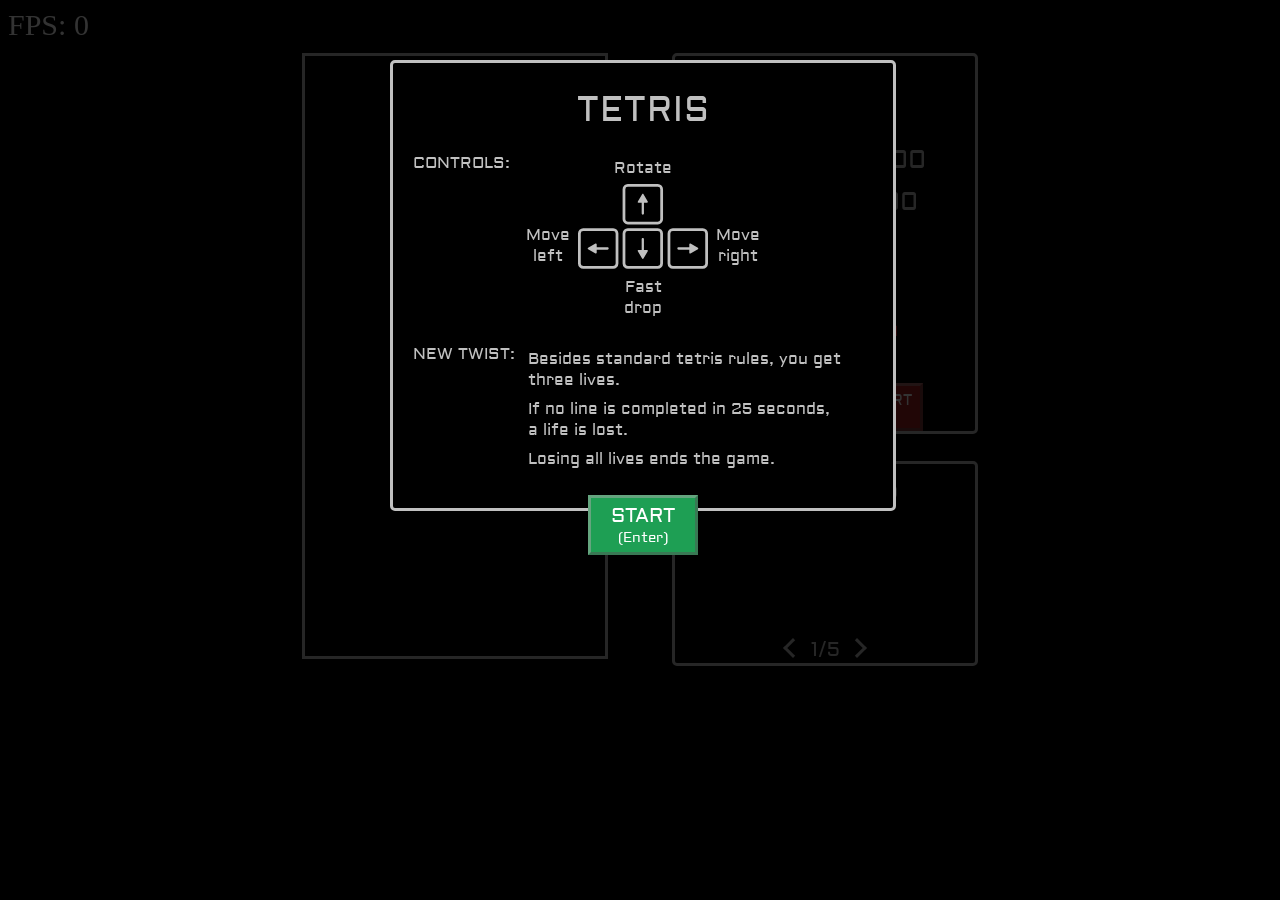
==== commit 82f85ed0: "Database implementation" ====
--- a/index.html
+++ b/index.html
@@ -114,34 +114,34 @@
             <div id="scoreBoard">
                 <span id="scoresTitle">SCOREBOARD</span>
                 <div class="scoresWrapper">
-                    <span class="scoresRank">1</span>
-                    <span class="scoresName">username1</span>
-                    <span class="scoresScore">13000</span>
-                    <span class="scoresTime">12:12</span>
+                    <span class="scoresRank"></span>
+                    <span class="scoresName"></span>
+                    <span class="scoresScore"></span>
+                    <span class="scoresTime"></span>
                 </div>
                 <div class="scoresWrapper">
-                    <span class="scoresRank">2</span>
-                    <span class="scoresName">username2</span>
-                    <span class="scoresScore">12345</span>
-                    <span class="scoresTime">11:10</span>
+                    <span class="scoresRank"></span>
+                    <span class="scoresName"></span>
+                    <span class="scoresScore"></span>
+                    <span class="scoresTime"></span>
                 </div>
                 <div class="scoresWrapper">
-                    <span class="scoresRank">3</span>
-                    <span class="scoresName">long_username3</span>
-                    <span class="scoresScore">10000</span>
-                    <span class="scoresTime">10:00</span>
+                    <span class="scoresRank"></span>
+                    <span class="scoresName"></span>
+                    <span class="scoresScore"></span>
+                    <span class="scoresTime"></span>
                 </div>
                 <div class="scoresWrapper">
-                    <span class="scoresRank">4</span>
-                    <span class="scoresName">username4</span>
-                    <span class="scoresScore">9999</span>
-                    <span class="scoresTime">09:15</span>
+                    <span class="scoresRank"></span>
+                    <span class="scoresName"></span>
+                    <span class="scoresScore"></span>
+                    <span class="scoresTime"></span>
                 </div>
                 <div class="scoresWrapper">
-                    <span class="scoresRank">5</span>
-                    <span class="scoresName">username5</span>
-                    <span class="scoresScore">8282</span>
-                    <span class="scoresTime">09:01</span>
+                    <span class="scoresRank"></span>
+                    <span class="scoresName"></span>
+                    <span class="scoresScore"></span>
+                    <span class="scoresTime"></span>
                 </div>
                 <div id="scoresNavWrapper">
                     <button id="leftNavBtn" class="arrow left"></button>
--- a/static/style.css
+++ b/static/style.css
@@ -428,6 +428,7 @@
     margin-bottom: 7px;
     margin-left: 8px;
     margin-right: 8px;
+    min-height: 16px;
     font-size: 16px;
     display: grid;
     grid-template-columns: 20px 146px 59px 59px;
@@ -453,7 +454,7 @@
 /*---------- SCORE BOARD: NAVIGATION ----------*/
 
 #scoresNavWrapper {
-    margin-top: 3px;
+    margin-top: -1px;
     align-self: center;
     font-size: 20px;
     display: flex;
@@ -463,8 +464,11 @@
 
 #navPageNumber {
     padding: 0;
+    padding-top: 2px;
     margin: 0;
     margin-top: 5px;
+    min-width: 36px;
+    text-align: center;
 }
 
 .arrow {
@@ -475,6 +479,7 @@
     border-width: 0 3px 3px 0;
     display: inline-block;
     padding: 3px;
+    margin-top: 2px;
 }
 
 .arrow:hover {
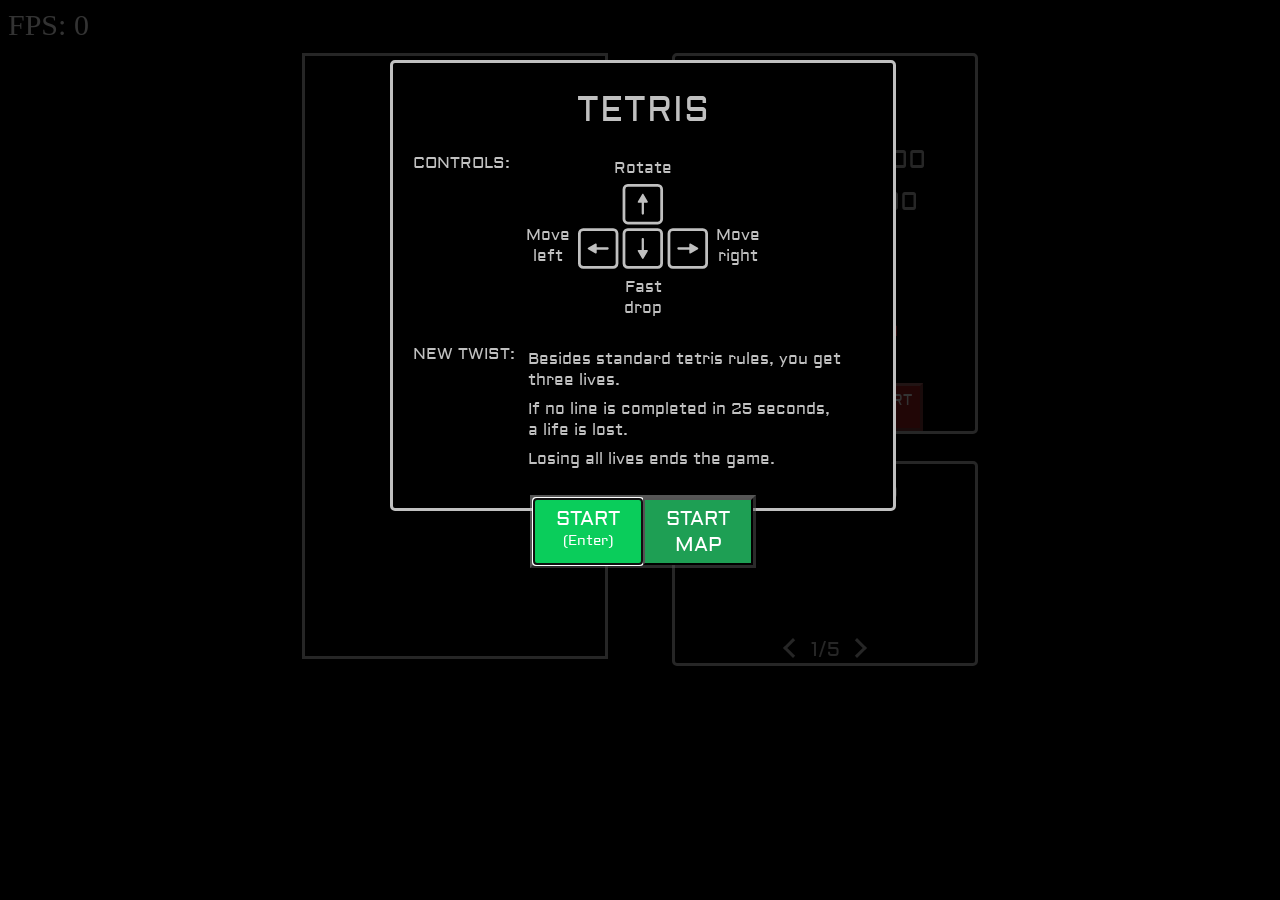
==== commit 53be316b: "implement random tiles at statrt v1" ====
--- a/index.html
+++ b/index.html
@@ -25,16 +25,24 @@
         <span id="newTwistText">Besides standard tetris rules, you get three lives.<span class="break"></span>
                                 If no line is completed in 25 seconds, a life is lost.<span class="break"></span>
                                 Losing all lives ends the game.</span>
-        <button id="startButton">
-            <div class="buttonTextWrapper">
-                <div class="startSubmitButtonText">START</div>
-                <div class="startSubmitButtonTextShortcut">(Enter)</div>
-            </div>
-        </button>
+        <div id="startButtons">
+            <button id="startButton">
+                <div class="buttonTextWrapper">
+                    <div class="startSubmitButtonText">START</div>
+                    <div class="startSubmitButtonTextShortcut">(Enter)</div>
+                </div>
+            </button>
+            <button id="startMappedButton">
+                <div class="buttonTextWrapper">
+                    <div class="startSubmitButtonText">START MAP</div>
+                    <div class="startSubmitButtonTextShortcut"></div>
+                </div>
+            </button>
+        </div>
     </div>
     <div id="gameOverBox">
         <span id="gameOverTitle">GAME OVER</span>
-        <span id="gameOverText">{responseText} You've scored {score} points, ranking at position #XX on scoreboard, which puts you in the top XX% of all players.</span>
+        <span id="gameOverText"></span>
         <span id="gameOverNameText">Enter your name for scoreboard:</span>
         <input id="nameInput" maxlength="14">
         <button id="submitScoreButton" disabled>
--- a/static/style.css
+++ b/static/style.css
@@ -154,19 +154,37 @@
 
 /*------- START SCREEN: START BUTTON -------*/
 
-#startButton {
+#startButtons {
     border-top: 3px inset rgba(255,255,255,.5);
     border-left: 3px inset rgba(255,255,255,.5);
 	border-right: 3px inset rgba(0,0,0,.5);
     border-bottom: 3px inset rgba(0,0,0,.5);
 	cursor: pointer;
-	width: 110px;
+	
     padding: 0;
     margin-top: 25px;
     display: flex;
-    justify-content: center;
+    
     align-content: center;
+   
+}
+#startButton {
+    display: inline-flex;
+    width: 110px;
     background: hsl(145, 68%, 37%);
+    justify-content: center;
+
+    &:focus,
+	&:hover {
+		background: hsl(145, 91%, 42%);
+	}
+}
+
+#startMappedButton {
+    display: inline-flex;
+    width: 110px;
+    background: hsl(145, 68%, 37%);
+    justify-content: center;
 
     &:focus,
 	&:hover {
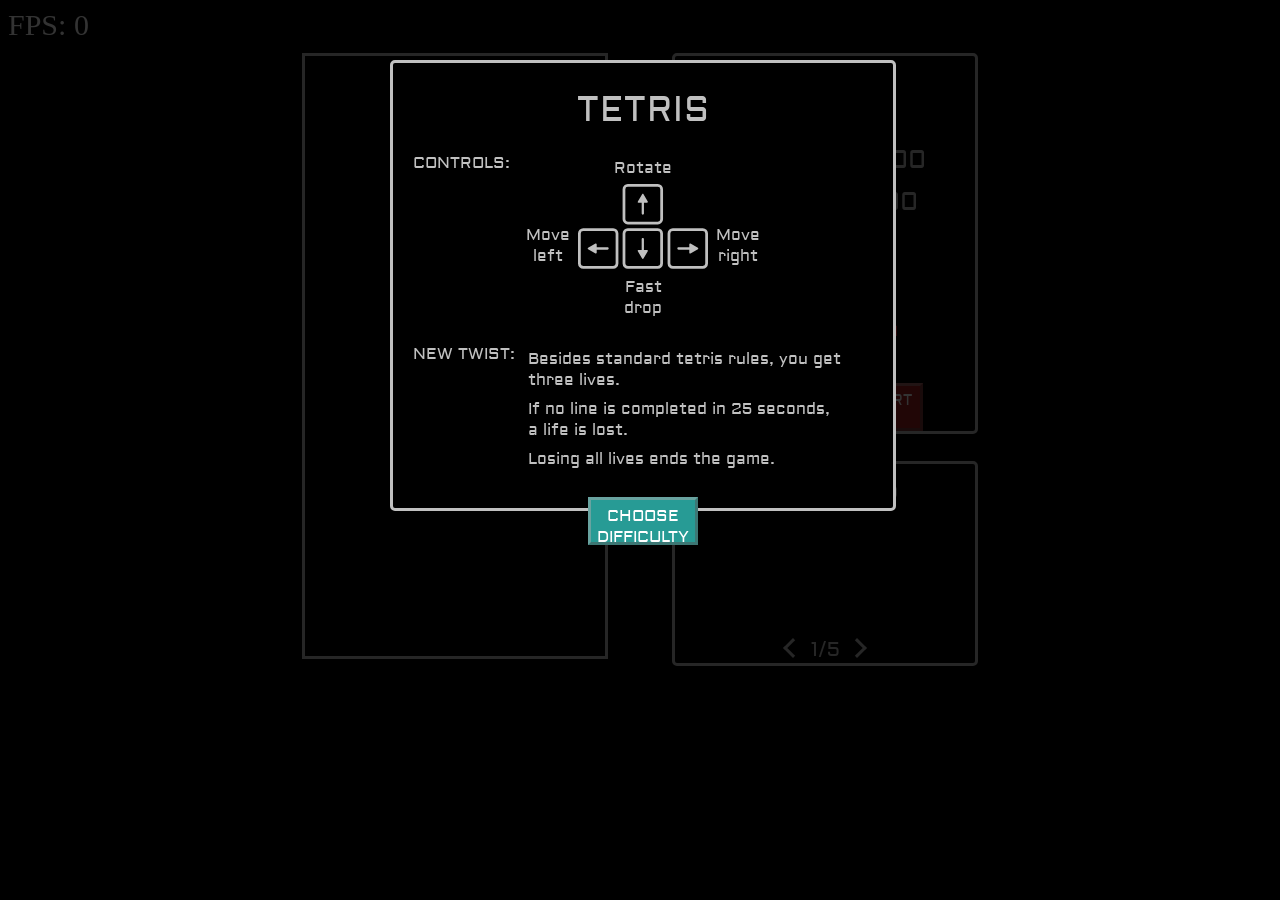
==== commit 236bb04d: "Implemented difficulty choosing modal with 4 difficulty levels" ====
--- a/index.html
+++ b/index.html
@@ -11,7 +11,7 @@
         <span>FPS:</span>
         <span id="fpsDisplay">0</span>
     </div>
-    <div id="startBox">
+    <div id="startBox" class="startModal">
         <span id="gameTitle">TETRIS</span>
         <span class="controlsTitle">CONTROLS:</span>
         <div id="controlsWrapper">
@@ -25,20 +25,44 @@
         <span id="newTwistText">Besides standard tetris rules, you get three lives.<span class="break"></span>
                                 If no line is completed in 25 seconds, a life is lost.<span class="break"></span>
                                 Losing all lives ends the game.</span>
-        <div id="startButtons">
-            <button id="startButton">
-                <div class="buttonTextWrapper">
-                    <div class="startSubmitButtonText">START</div>
-                    <div class="startSubmitButtonTextShortcut">(Enter)</div>
-                </div>
-            </button>
-            <button id="startMappedButton">
-                <div class="buttonTextWrapper">
-                    <div class="startSubmitButtonText">START MAP</div>
-                    <div class="startSubmitButtonTextShortcut"></div>
-                </div>
-            </button>
+        
+        <button id="chooseDifficultyButton">
+            <div class="buttonTextWrapper">
+                <div id="chooseDifficultyButtonText">CHOOSE<br>DIFFICULTY</div>
+            </div>
+        </button>
+    </div>
+    <div id="chooseDifficultyModal" class="startModal">
+        <span id="chooseDifficultyTitle">CHOOSE DIFFICULTY</span>
+        <span id="difficultyChoosingText">For an extra challenge you can select a difficulty level and fill up the gameboard with some pre-arranged tiles:</span>
+        <div class="radioButtonWrapper">
+            <input type="radio" id="noMap" class="hiddenRadioButton" name="difficultyOption" value="0" checked>
+            <label for="noMap" class="customRadioButton"></label>
+            <span class="mapOptionText">Classic Tetris, no pre-set tiles</span>
         </div>
+        <div class="radioButtonWrapper">
+            <input type="radio" id="easyMap" class="hiddenRadioButton" name="difficultyOption" value="1">
+            <label for="easyMap" class="customRadioButton"></label>
+            <span class="mapOptionText">Easy gameboard</span>
+        </div>
+        <div class="radioButtonWrapper">
+            <input type="radio" id="mediumMap" class="hiddenRadioButton" name="difficultyOption" value="2">
+            <label for="mediumMap" class="customRadioButton"></label>
+            <span class="mapOptionText">Medium gameboard</span>
+        </div>
+        <div class="radioButtonWrapper">
+            <input type="radio" id="hardMap" class="hiddenRadioButton" name="difficultyOption" value="3">
+            <label for="hardMap" class="customRadioButton"></label>
+            <span class="mapOptionText">Hard gameboard</span>
+        </div>
+        <div class="radioButtonWrapper">
+            <input type="radio" id="expertMap" class="hiddenRadioButton" name="difficultyOption" value="4">
+            <label for="expertMap" class="customRadioButton"></label>
+            <span class="mapOptionText">Extreme gameboard</span>
+        </div>
+        <button id="startButton">
+            <div id="startButtonText">START</div>
+        </button>
     </div>
     <div id="gameOverBox">
         <span id="gameOverTitle">GAME OVER</span>
@@ -47,8 +71,8 @@
         <input id="nameInput" maxlength="14">
         <button id="submitScoreButton" disabled>
             <div class="buttonTextWrapper">
-                <div class="startSubmitButtonText">SUBMIT</div>
-                <div class="startSubmitButtonTextShortcut">(Enter)</div>
+                <div class="submitButtonText">SUBMIT</div>
+                <div class="submitButtonTextShortcut">(Enter)</div>
             </div>
         </button>
     </div>
--- a/static/style.css
+++ b/static/style.css
@@ -65,7 +65,7 @@
 
 /* ------------------------------ START SCREEN ------------------------------*/
 
-#startBox {
+.startModal {
     display: flex;
     flex-direction: column;
     position: fixed;
@@ -152,25 +152,103 @@
     margin-bottom: 8px;
 }
 
-/*------- START SCREEN: START BUTTON -------*/
-
-#startButtons {
+/*------- START SCREEN: CHOOSE DIFFICULTY BUTTON -------*/
+
+#chooseDifficultyButton {
+    border-top: 3px inset rgba(255,255,255,.5);
+    border-left: 3px inset rgba(255,255,255,.5);
+	border-right: 3px inset rgba(0,0,0,.5);
+    border-bottom: 3px inset rgba(0,0,0,.5);
+	width: 110px;
+    height: 48px;
+    padding: 0;
+    margin-top: 27px;
+    display: flex;
+    justify-content: center;
+    align-content: center;
+    cursor: pointer;
+    background: hsl(177, 60%, 38%);
+
+    &:focus,
+	&:hover {
+		background: hsl(177, 83%, 43%);
+	}
+}
+
+#chooseDifficultyButtonText {
+    padding-top: 1px;
+    font-size: 16px;
+}
+
+/* --------------------------- MAP CHOOSING MODAL ---------------------------*/
+
+#chooseDifficultyModal {
+    display: none;
+}
+
+#chooseDifficultyTitle {
+    font-size: 25px;
+    letter-spacing: 1px;
+    margin-bottom: -5px;
+    margin-top: 35px;
+}
+
+#difficultyChoosingText {
+    margin: 25px 47px;
+    margin-bottom: 30px;
+}
+
+.radioButtonWrapper {
+    align-self: start;
+    margin-left: 112px;
+    margin-bottom: 18px;
+    display: flex;
+    align-items: center;
+}
+
+.hiddenRadioButton {
+    display: none;
+}
+
+.customRadioButton {
+    cursor: pointer;
+    display: inline-block;
+    width: 18px;
+    height: 18px;
+    margin-right: 10px;
+    background-color: #000000;
+    border: 2px solid #C0C0C0;
+}
+
+.hiddenRadioButton:checked + .customRadioButton {
+    cursor: default;
+    background-color: #0033ff;
+}
+
+.customRadioButton:hover {
+    background-color: #0033ff;
+}
+
+.mapOptionText {
+    padding-top: 4px;
+}
+
+/*------- MAP CHOOSING: START BUTTON -------*/
+
+#startButton {
     border-top: 3px inset rgba(255,255,255,.5);
     border-left: 3px inset rgba(255,255,255,.5);
 	border-right: 3px inset rgba(0,0,0,.5);
     border-bottom: 3px inset rgba(0,0,0,.5);
 	cursor: pointer;
-	
-    padding: 0;
-    margin-top: 25px;
-    display: flex;
-    
-    align-content: center;
-   
-}
-#startButton {
-    display: inline-flex;
+    padding: 0;
     width: 110px;
+    height: 48px;
+
+    position: absolute;
+    bottom: 25px;
+    display: flex;
+    align-items: center;
     background: hsl(145, 68%, 37%);
     justify-content: center;
 
@@ -180,24 +258,11 @@
 	}
 }
 
-#startMappedButton {
-    display: inline-flex;
-    width: 110px;
-    background: hsl(145, 68%, 37%);
-    justify-content: center;
-
-    &:focus,
-	&:hover {
-		background: hsl(145, 91%, 42%);
-	}
-}
-
-.startSubmitButtonText {
+#startButtonText {
+    font-family: "Aldrich", sans-serif;
+	color: white;
     font-size: 20px;
-}
-
-.startSubmitButtonTextShortcut {
-    font-size: 14px;
+    padding-top: 3px;
 }
 
 /* -------------------------------- GAMEBOX --------------------------------*/
@@ -584,4 +649,12 @@
 #submitScoreButton:disabled {
     cursor: default;
     background: hsl(0, 0%, 61%);
+}
+
+.submitButtonText {
+    font-size: 20px;
+}
+
+.submitButtonTextShortcut {
+    font-size: 14px;
 }
